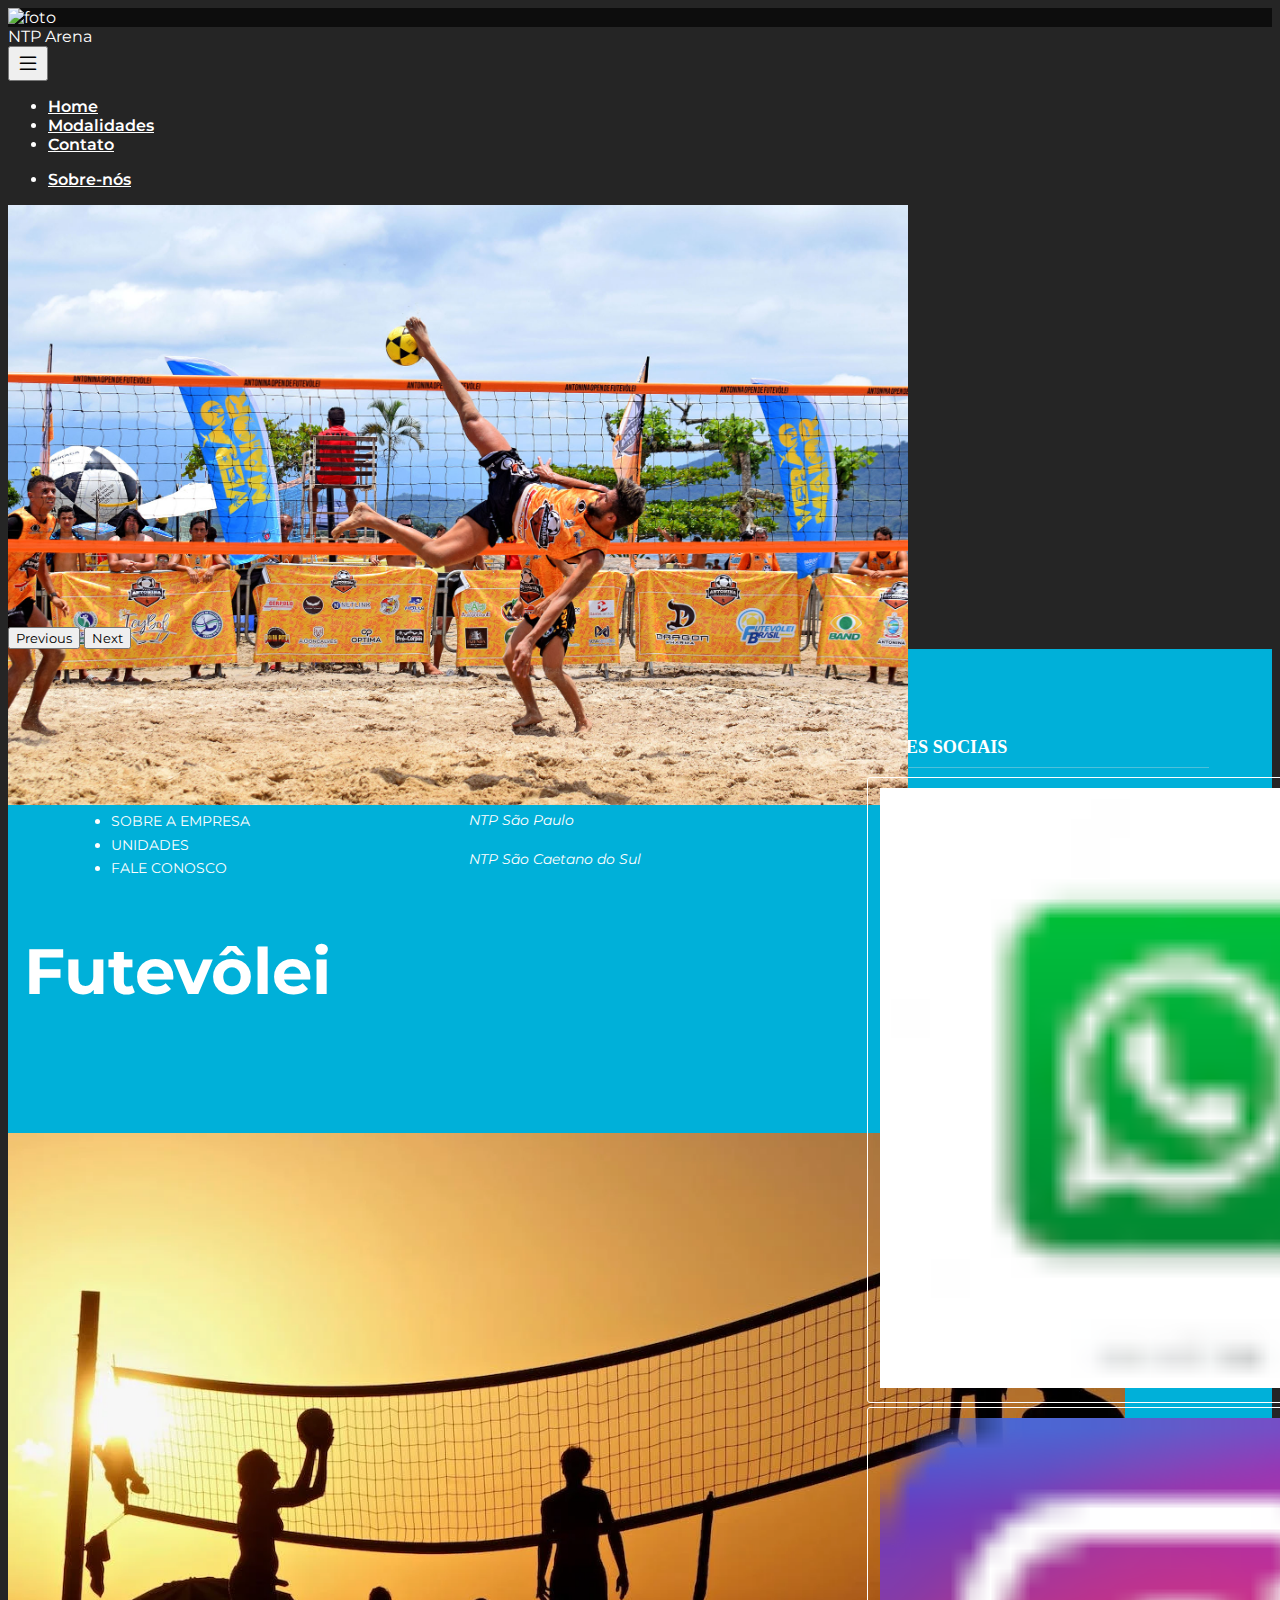
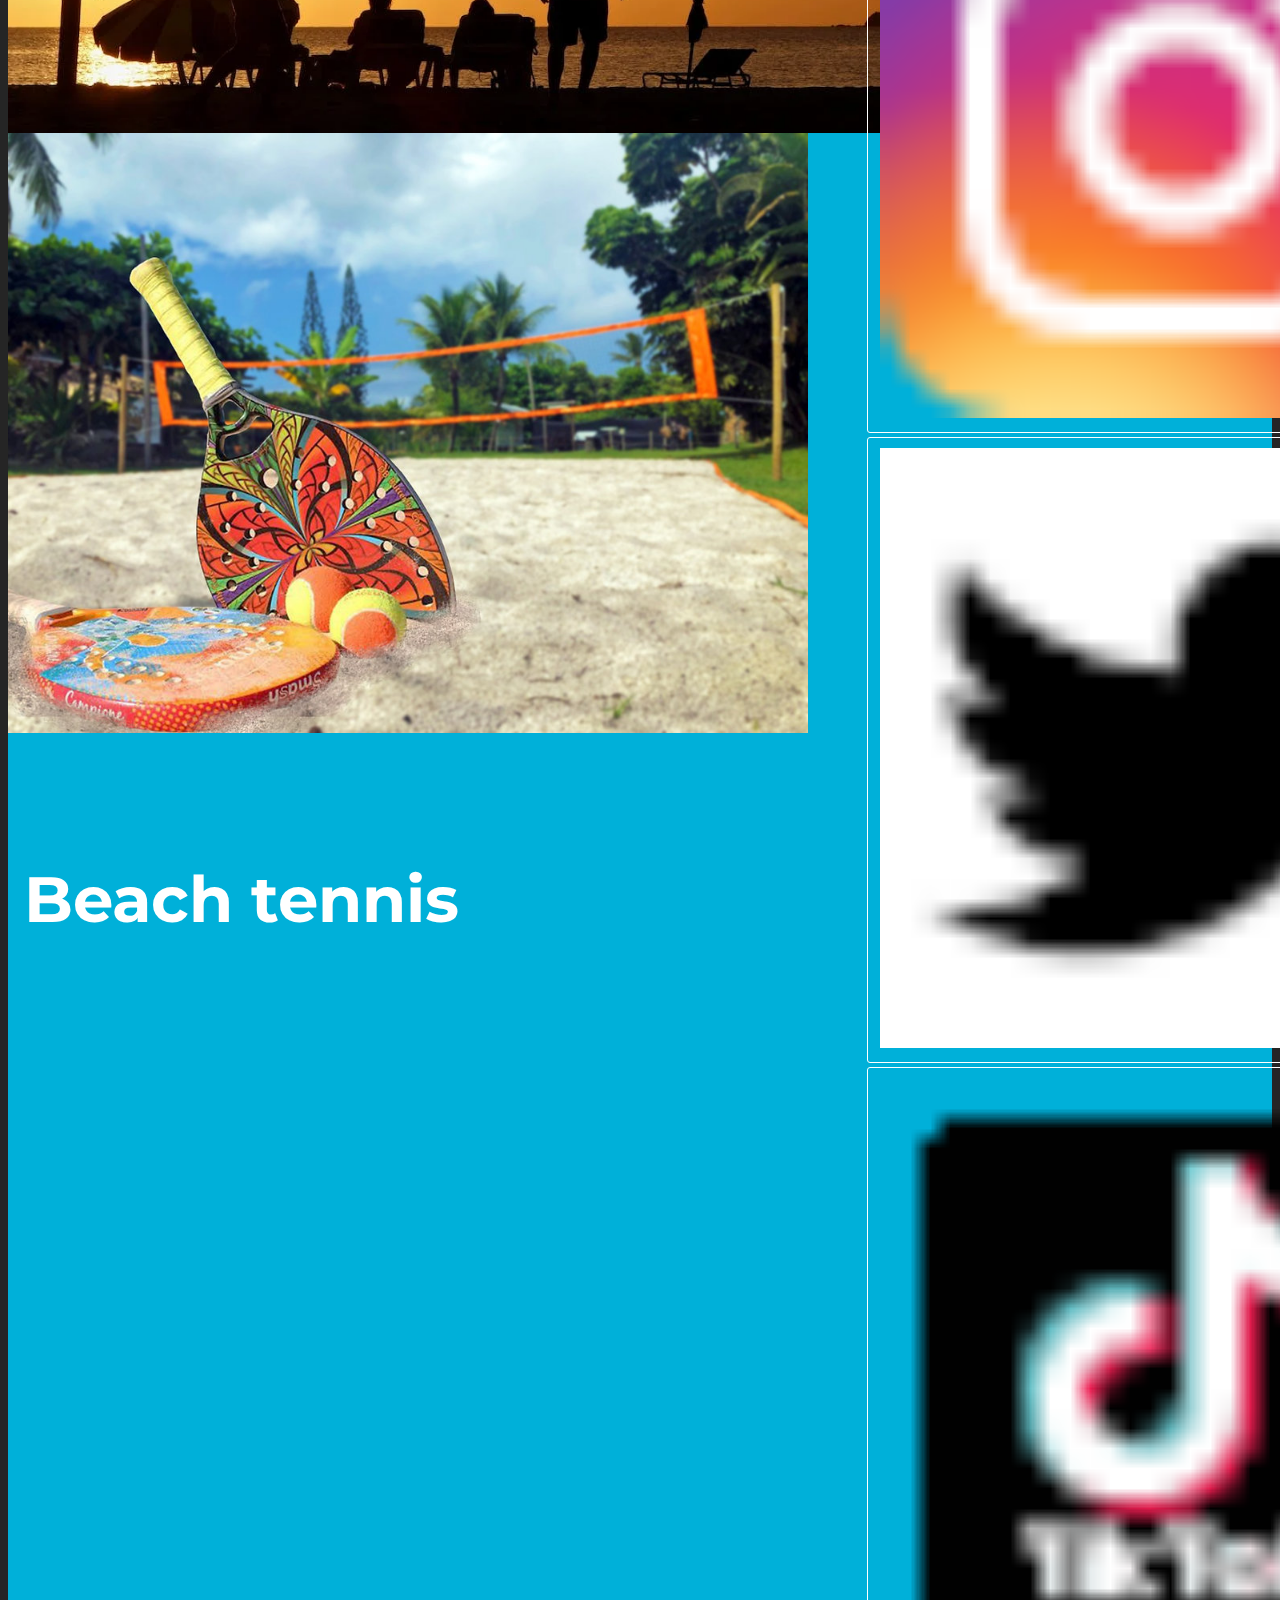
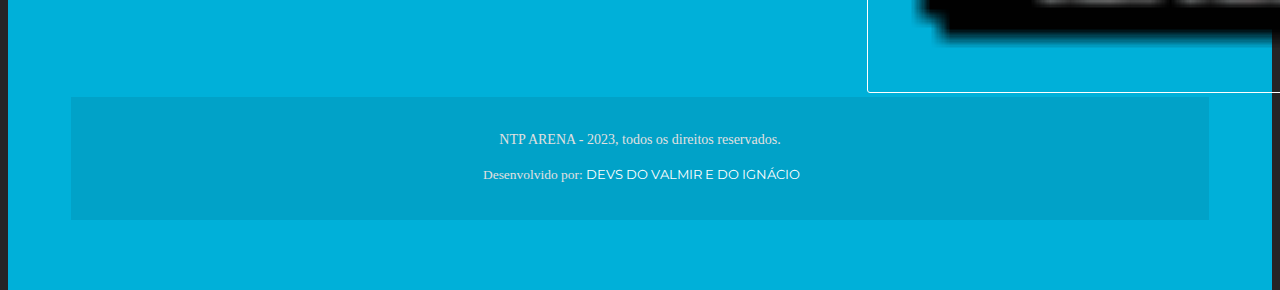
==== index.html @ fd96e5b9 "aaa" ====
<!DOCTYPE html>
<html lang="pt-br">
<head>
  <meta charset="UTF-8">
  <meta http-equiv="X-UA-Compatible" content="IE=edge">
  <meta name="viewport" content="width=device-width, initial-scale=1.0">
  <title>NTP Arena</title>

  <!-- Favicon -->
  <link rel="shortcut icon" href="img/favicon.ico" type="image/x-icon">

  <!-- Google fonts -->
  <link rel="preconnect" href="https://fonts.googleapis.com">
  <link rel="preconnect" href="https://fonts.gstatic.com" crossorigin>
  <link href="https://fonts.googleapis.com/css2?family=Montserrat:ital,wght@0,100;0,200;0,300;0,400;0,500;0,600;0,700;0,800;0,900;1,100;1,200;1,300;1,400;1,500;1,600;1,700;1,800;1,900&display=swap" rel="stylesheet">

  <!-- Link (Bootstrap) -->
  <link href="https://cdn.jsdelivr.net/npm/bootstrap@5.3.1/dist/css/bootstrap.min.css" rel="stylesheet" integrity="sha384-4bw+/aepP/YC94hEpVNVgiZdgIC5+VKNBQNGCHeKRQN+PtmoHDEXuppvnDJzQIu9" crossorigin="anonymous">
  
  <!-- Link para (Bootstrap Icons) -->
  <link rel="stylesheet" href="https://cdn.jsdelivr.net/npm/bootstrap-icons@1.10.5/font/bootstrap-icons.css">

  <!-- Link CSS (Próprio) -->
  <link rel="stylesheet" href="style.css">

  <!-- JavaScript Bundle with Popper -->
  <script src="https://cdn.jsdelivr.net/npm/bootstrap@5.3.1/dist/js/bootstrap.bundle.min.js" integrity="sha384-HwwvtgBNo3bZJJLYd8oVXjrBZt8cqVSpeBNS5n7C8IVInixGAoxmnlMuBnhbgrkm" crossorigin="anonymous" defer></script>
  
</head>
<body>

  <!-- NAVBAR -->
  <!-- Primeira Barra de Navegação -->
  <nav class="navbar navbar-expand-lg destaque py-4 px-2 altura" id="navbar">
    
    <img src="img/logotipo.png" alt="foto" id="cabecalho-img">
   

    <div class="container">
      <!-- Marca ou Logo -->
      <a class="navbar-brand"  >NTP Arena</a>
     
      </div>
    </div>
  </nav>

  <!-- Barra de navegação Inferior -->
  <nav class="navbar navbar-expand-lg secondary-bg-color p-2" id="bottom-navbar-container">
    
    <div class="container">
  
      <!-- Botão para mostrar/esconder o menu -->
      <button class="navbar-toggler" type="button" data-bs-toggle="collapse"
      data-bs-target="#bottom-navbar" aria-controls="bottom-navbar" aria-expanded="false" aria-label="Toggle navigation">
      <i class="bi bi-list"></i>
      <!-- Ícone de lista (para meu mobile) -->
      </button>
      
      <!-- Itens do menu de navegação inferior -->
      <ul class="navbar-nav mb-2 mb-lg-0 collapse navbar-collapse" id="bottom-navbar">
        <li class="nav-item sobre">
          <a class="nav-link" href="#">
            Home
          </a>
        </li>
        <li class="nav-item sobre">
          <a class="nav-link" href="#">
            Modalidades
          </a>
        </li>
        <li class="nav-item sobre">
          <a class="nav-link" href="#">
            Contato
          </a>
        </li>
      </ul>
      
      <ul class="navbar-nav mb-2 mb-lg-0 collapse navbar-collapse justify-content-end" id="bottom-navbar">
        <li class="nav-item sobre">
          <a class="nav-link" href="#">
            Sobre-nós
          </a>
        </li>
      </ul>
    </div>
  </nav>
   
  <div class="container-fluid" id="banners-container">
    <div id="slider" class="carousel slide" data-bs-ride="carousel">
      <div class="carousel-inner">
        <!-- Primeiro slide do carousel -->
        <div class="carousel-item active">
          <img src="img/ftv certo.jpg" class="d-block w-100 img-fluid" alt="...">
          <div class="carousel-caption destaque">
            <h5>Futevôlei</h5>


        </div>
 
        <div class="carousel-item active">
          <img src="img/voleyareiapordosol.webp" class="d-block w-100 img-fluid" alt="...">
          <div class="carousel-caption destaque">
            <h5>Vôlei</h5>
          </div>
        </div>

        <div class="carousel-item active">
          <img src="img/beach tennis.jpeg" class="d-block w-100 img-fluid" alt="...">
          <div class="carousel-caption destaque">
            <h5>Beach tennis</h5>
          </div>
        </div>

      </div>
      <!-- Botões de controle para navegar entre slides -->
      <button class="carousel-control-prev" type="button" data-bs-target="#slider" data-bs-slide="prev">
        <span class="carousel-control-prev-icon" aria-hidden="true"></span>
        <span class="visually-hidden">Previous</span>
      </button>
      <button class="carousel-control-next" type="button" data-bs-target="#slider" data-bs-slide="next">
        <span class="carousel-control-next-icon" aria-hidden="true"></span>
        <span class="visually-hidden">Next</span>
      </button>
    </div>


    
   <!-- FOOTER -->
    <div class="row">
      <footer class="main_footer container">
    
        <div class="content">
            <div class="colfooter">
                
                <h3>MENU</h3>
                
                <ul>
                
              <li><a href="#" title="Página Inícial">AGENDAMENTOS</a></li>
                  <li><a href="#" title="Sobre a Empresa">SOBRE A EMPRESA</a></li>
                  <li><a href="#" title="Galeria de Fotos">UNIDADES</a></li>
                  <li><a href="#" title="Fale Conosco">FALE CONOSCO</a></li>
                
                </ul>
            </div><!--Col Footer 1-->        
            <div class="colfooter">
               
               <h3 class="#">UNIDADES</h3>
               <p><i class="icon icon-mail">NTP Santo André</i> </p>
               <p><i class="icon icon-phone">NTP São Paulo</i></p>
               <p><i class="icon icon-whatsapp">NTP São Caetano do Sul</i> </p>
            </div><!--Col Footer 2-->
            <div class="colfooter">
               
               <h3 class="titleFooter">REDES SOCIAIS</h3>
                
               <a href="#" class="botao"><span> <i class="whats"><img src="img/logowhatsapp2.0.png" alt="logo whatsapp"></i> </span></a>            
               <a href="#" class="botao"><span> <i class="insta"><img src="img/logoinstagram2.0.png" alt="logo instagram"></i> </span></a>            
               <a href="#" class="botao"><span> <i class="twitter"><img src="img/logotwitter2.0.png" alt="logo twitter"></i> </span></a>            
               <a href="#" class="botao"><span> <i class="tiktok"><img src="img/logotiktok1.0.png" alt="logo tiktok"></i> </span></a>             
            </div><!--Col Footer 3-->
            <!-- <div class="clear"></div>
        
        </div><--Contant-->
        <div class="main_footer_copy">
            
            <p class="m-b-footer">NTP ARENA - 2023, todos os direitos reservados. </p> 
            <p class="by"><i class="icon icon-heart-3"></i> Desenvolvido por:  <a href="#" title="Seu nome">DEVS DO VALMIR E DO IGNÁCIO</a></p>
        
        </div>
    </footer>
    </div>
    
  
</body>
</html>
---- style.css ----
* {
    font-family: 'Montserrat',sans-serif;
}

/* Estilos gerais para o corpo da pagina */
body {
    background-color: #252525;
    color: #fff;
}

/* Classes para diferentes cores do fundo */
.primary-bg-color {
    background-color: #252525;
}
.destaque {
    background-color: #0d0d0d;
}
.secondary-bg-color {
    background-color: #976df2;
}
.light-bg-color {
    background-color: #fcf5eb;
}
.dark-bg-color {
    background-color: #0d0d0d;
}

/* Classes para diferentes cores de texto */
.primary-color {
    color: #976df2;
}
.secondary-color {
    color: #f2f2f2;
}
.light-color {
    color: #fcf5eb;
}
/* ___________________________________________ */
/* Estilos para a barra de navegação (navbar)*/

/* Ajusta a direção e alinhamento dos itens da barra de navegação */
#navbar .navbar-nav {
    flex-direction: row;
    justify-content: flex-end;
}

/* Define margem a esquerda para os itens da barra de navegação */
#navbar .navbar-nav {
    margin-left: 1em;
}

/* Define a cor do texto e links na barra de navegação */
#navbar a,
#navbar button {
    color: #fff;
}

/* Ajusta a posição dos itens da barra de navegação */
#navbar li {
    position: relative;
}

/* Define estilo para ícones na barra de navegação */
#navbar i {
    font-size: 20px;
}

/* Define estilos de cor quando mouse passa sobre os icones */
#navbar i:hover {
    color: #976df2;
}

/* Define estilos para caixa com numero (ex: quantidade de itens) */
#navbar span {
    position: absolute;
    top: -8px;
    right: -8px;
    width: 20px;
    height: 20px;
    border-radius: 50%;
    background-color: #ef3636;
    text-align: center;
}

/* Posiciona a caixa xom numero no item de sacola de compras */
#bag-item span {
    left: 20px;
}
/* Estilos para a marca/logo na barra de navegação */
#navbar-brand {
    font-weight: 700;
    width: 100%;
    text-align: center;
}

/* Estilos de hover para links 'sobre' */
.sobre a:hover {
    color: #0d0d0d !important; /* Importante para sobrepor outros estilos*/
}

/* Ajusta estilos quando largura da tela é maior que 768px */
@media (min-width:768px) {
    .navbar-brand {
        text-align: left;
    }
}

/* Ajusta espaçamento entre itens da barra de navegação */
#navbar-items {
    justify-content: space-between;
}

/* Ajusta espaçamento quando a largura é maior que 768px */
@media(min-width: 768px) {
    #navbar-items {
        display: flex;
        min-width: 80%;
    }
}

/* Estilos para formularios de busca e mewletter */
#search-form,
#news-form {
    width: 100%;
    margin: 2em 0;
}

/* Ajusta largura  e margem quando a largura da tela é maior que 768px*/
@media(min-width:768px) {
    #search-form,
    #news-form {
        width: 50%;
        margin: 0;
    }
}

/* Estilos para campos de input em formularios */

#search-form,
#news-form {
    border: 2px solid #f2f2f2;
    border-radius: 3px;
    padding: 5px 15px;
}

#search-form input,
#news-form input {
    background-color: transparent;
    border: none;
    color: #fff;
}

#search-form input:focus,
#news-form  input:focus {
     box-shadow: none;
}

#search-form input::placeholder,
#news-form  input::placeholder {
    color: #fff;
}

/* _________________________________________ */
/* Estilos para barra de navegação inferior (bottom-navbar) */

#bottom-navbar-container .container-fluid{
        border: 5px dotted blue;
    }

#bottom-navbar-container a {
    color: #fff;
    font-weight: 600;
}

/* Define tamanho de icone do botão para mostrar/esconder o menu */
.navbar-toggler {
    font-size: 1.5em;
}

/* ________________________________________________ */
/* Estilos para os banner */

/* Define espaçamento interno para o conteiner de banners */
#banners-container {
    padding: 0;
}

/* Posicionamento eespaçamento para a legenda do carousel */
.carousel-caption {
    bottom: 5em;
    padding: 1em;
    left: 12%;
    right: 12%;
}

/* Estilos para o titulo na legenda do carousel */
.carousel-caption h5 {
    font-size: 1.8em;
}

/* Media query para telas com largura minima de 768px */
@media(min-width: 768px) {
    /* Ajusta altura dos itens do carousel e imagens */
    #slider .carousel-item,
    #slider img {
        height: 600px;

    }

    /* Ajusta posicionamento e espaçamento da legenda do carousel */
    .carousel-caption {
        left: 23%;
        right: 23%;
    }

    /* Ajusta tamanho do titulo na legenda do carousel */
    .carousel-caption h5 {
         font-size: 4em;
    }
}

    /* Estilos para os mini banners */
    /* Ajusta margem superior para sobrepor os banner principais */
    #mini-banners {
        margin-top: -3em;
        z-index: 10;
    }

    /* Estilos para colunas dos mini banners */
    #mini-banners .col-12 {
        z-index: 1;
        height: 300px;
        padding: 1.5em;
        position: relative;
        display: flex;
        flex-direction: column;
        justify-content: space-between;
    }


    /* Media query para telas com larguras minima de 768px */
    @media(min-width: 768px) {
        /* Ajusta largura maxima das colunas dos mini banners */
        #mini-banners .col-12 {
            max-width: 30%;
        }

        /* Ajusta tamanho do titulo nos mini banners */
        #mini-banners .col-12 h2 {
            font-size: 2.2em;
        }
    }

    /* Estilos para as imagens nos mini banners */
    #mini-banners .col-12 h2 {
        text-transform: uppercase;
        max-width: 50px;
        font-size: 1.3em;
        font-weight: 700;
        line-height: 1em;
    }

    /* Estilos para as iamgens nos mini banners */
    #mini-banners .col-12 img {
        height: 220px;
        position: absolute;
        right: 1rem;
        bottom: 1rem;
    }

    /* Estilos para os liks nos mini banners */
    #mini-banners .col-12 a {
        font-weight: bold;
        color: #fff;
        font-size: .8rem;
        transition: .5s
    }

    /* Estilos de hover para links nos mini banners */
    #mini-banners .col-12 a:hover {
        color: #0d0d0d;
    }

    /* Estilos especifico para o primeiro mini banner */
    #mini-banners #mini-banner-1 a:hover {
        color: #976df2;
    }

    /* Estilos especifico para o terceiro mini banner */
       #mini-banners #mini-banner-3 a {
        color: #0d0d0d;
    }

    /* Estilos de hover especifico para o terceiro mini banner */
       #mini-banners #mini-banner-3 a:hover {
        color: #976df2;
    }

    /* __________________________________________________ */
    /* BEST SELLERS */

    /* Define altura e ajusta o redimensionamento das imagens nos cartões */
    .card-img-top {
        height: 200px;
        object-fit: cover;
    }

    /* Define espaçamento interno para aseçõa dde best sellers */
    #best-sellers {
        padding: 4em 0;
    }

    /* Remove margens horizontais para linha de produtos */
    #best-sellers .row {
        margin: 0;
    }

    /* Ajusta o espaçamento interno das colunas dos produtos */
    #best-sellers .col-md-3 {
        padding: 0;
    }

    /* Estilos para titulo da seção */
    .title {
        text-transform: uppercase;
        font-weight: 900;
        font-size: 2.5em;
        margin-bottom: 1em;
        text-align: center;
    }

    @media(min-width:768px) {
        /* Ajusta o alinhamento do titulo para esquerda */
        .title {
            text-align: left;
        }

    }

    /* Estilos para os preços */
    .original-price {
        font-size: 18px;
        color: #f2f2f2;
        text-decoration: line-through;
        margin-left: 10px;
    }

    .discount-price {
        font-size: 24px;
        color: #976df2; /* Cor destacada para o preço mais baixo*/
    }

    /* Estilos para os cartões de produtos */
    .card {
        text-align: center;
        border-radius: 0;
    }

    /* Ajusta o tamanho da imagem nos cartões */
    .card img {
        width: 140px;
        margin: 2em auto;
    }

    /* Estilos para a categoria do produto nos cartões*/
    .card .card-category {
        font-size: .8rem;
    }

   
    /* Estilos para os textos nos cartões*/
    .card .card-text {
        margin: 2em 0;
        font-weight: bold;
    }

    /* Estilos para os botões de compra */
    .btn {
        background-color: transparent;
        border-color: #976df2;
    }

    /* Estilos de hover para os botões de compra */
    .btn:hover {
        background-color: #976df2;
        border-color: #976df2;
    }

    /* ____________________________________________________ */
    /* BOTTOM BANNER */

    /* Define cor de fundo , espaçamento interno e margens para o banner */
    #bottom-banner {
        background-color: #0d0d0d;
        padding: 6em;
        margin-bottom: 4em;
        text-align: center;
    }

    /* Define estilo para subtitulo da oferta e titulo */
    #bottom-banner .offer-subtitle,
    #bottom-banner h2 {
        text-transform: uppercase;
        font-weight: bold;
    }

    /* Define tamanho maximo para imagem */
    #bottom-banner img {
        max-width: 175px;
    }

    @media(min-width:768px) {
        /* Ajusta tamanho do titulo para telas maiores */
        #bottom-banner h2 {
            font-size: 5em;
        }
    }

    /* ____________________________________________________ */
    /* (Novidades)NEW PRODUCTS */

    /* Define margem inferior para a seção de Novidades */
    #new-products {
        margin-bottom: 5rem;
    }

    /* Estilos para o banner de Novidades */
    #new-products-banner {
        display: flex;
        flex-direction: column;
        justify-content: center;
        align-items: center;
        background-color: #0d0d0d;
    }

   
    /* Estilos para o titulo do banner de Novidades */
    #new-products-banner h3 {
        text-transform: uppercase;
        font-weight: bold;
        margin-bottom: 1rem;
        font-size: 2rem
    }

   
    /* Ajusta o espaçamento interno das colunas nos cartões de produtos */
    #new-products .col-md-4 {
        padding: 0;
    }

   
    /* Define tamanho e margem para as imagens nos cartões de produtos */
    #new-products .card img {
        height: 150px;
        width: 90px;
        margin: 2em auto;
    }

    /*Footer*/

    footer{
        width: 300vi;
    }

    .main_footer          { 
	background-color:#00b0d9; 
	color:#fff; 
	font-size:0.875em;

}
.main_footer .content { float:left; width:90%; margin:0 5%; padding: 5em 0; }
.container { float:left; width:100%; }
.colfooter { 
	width:100%; 
	height:auto; 
	float:left; 
	margin-bottom:2em;
}
.colfooter ul        { width:100%; float:left; }
.colfooter ul li     { padding:0.2em 0em; }
.colfooter ul li a   { text-decoration:none; color:#ffffff; font-size:1em; }
.colfooter ul li a i { font-size:0.5em; }
.colfooter ul li a:hover { text-decoration:underline; }
.colfooter .titleFooter   { 
	font-family:'open_sansregular'; 
	font-size:1.3em; 
	color:#ffffff; 
	padding-bottom: 0.5em; 
	margin-bottom:0.5em; 
	border-bottom:1px #4ec0db solid;
}
.colfooter p  { font-family:'open_sanslight'; color:#ffffff; font-size:1em; height:25px; } 
.botao{
  padding: 10px 12px;
  color: #fff;
  font-family: 'open_sansregular';
  letter-spacing:2px;
  text-align: center;
  position: relative;
  text-decoration: none;
  display:inline-block;
  /* margin-right:7px; */
  
}
.botao::before {
  
  content: '';
  position: absolute;
  bottom: 50%;
  left: 0px;
  width: 100%;
  height: 1px;
  background: #6098FF;
  display: block;
  -webkit-transform-origin: left top;
  -ms-transform-origin: left top;
  transform-origin: left top;
  -webkit-transform: scale(0, 1);
  -ms-transform: scale(0, 1);
  transform: scale(0, 1);
  -webkit-transition: transform 0.4s cubic-bezier(1, 0, 0, 1);
  transition: transform 0.4s cubic-bezier(1, 0, 0, 1)
}
.botao:hover::before {
  
  -webkit-transform-origin: right top;
  -ms-transform-origin: right top;
  transform-origin: right top;
  -webkit-transform: scale(1, 1);
  -ms-transform: scale(1, 1);
  transform: scale(1, 1)
}
.botao{
    font-size:1em;
    color:#ffffff;
    text-align:center;
    font-family:'open_sansregular';
    border:1px solid #ffffff;
    border-radius:3px;
    overflow: hidden!important;
    -webkit-transition: all .4s ease-in-out;
    -moz-transition: all .4s ease-in-out;
    -o-transition: all .4s ease-in-out;
    transition: all .4s ease-in-out;
    background: transparent!important;
    z-index:10;
    
}
.botao:hover{
    border: 1px solid #262626;
    color: #2adee3!important;
}
.botao::before {
    content: '';
    width: 0%;
    height: 100%;
    display: block;
    background: #262626;
    position: absolute;
    -ms-transform: skewX(-15deg);
    -webkit-transform: skewX(-15deg); 
    transform: skewX(-15deg);   
    left: -10%;
    opacity: 1;
    top: 0;
    z-index: -12;
    -moz-transition: all .7s cubic-bezier(0.77, 0, 0.175, 1);
    -o-transition: all .7s cubic-bezier(0.77, 0, 0.175, 1);
    -webkit-transition: all .7s cubic-bezier(0.77, 0, 0.175, 1);
    transition: all .7s cubic-bezier(0.77, 0, 0.175, 1);
    box-shadow:2px 0px 14px rgba(0,0,0,.6);
} 
.botao::after {
 
    content: '';
    width: 0%;
    height: 100%;
    display: block;
    background: #2adee3;
    position: absolute;
    -ms-transform: skewX(-15deg);
    -webkit-transform: skewX(-15deg); 
    transform: skewX(-15deg);   
    left: -10%;
    opacity: 0;
    top: 0;
    z-index: -15;
    -webkit-transition: all .94s cubic-bezier(.2,.95,.57,.99);
    -moz-transition: all .4s cubic-bezier(.2,.95,.57,.99);
    -o-transition: all .4s cubic-bezier(.2,.95,.57,.99);
     transition: all .4s cubic-bezier(.2,.95,.57,.99); 
    box-shadow: 2px 0px 14px rgba(6, 132, 222, 0.6); 
}
.botao:hover::before, .botao:hover::before{
   
    opacity:1;
    width: 120%;
}
.botao:hover::after, .botao:hover::after{
    opacity:1;
    width: 150%;
}
.main_footer_copy { background-color:#01a2c8; width:100%; float:left; text-align:center; padding:1.5em 0em; }
.main_footer_copy p { font-family:'open_sanslight'; font-size:1em; color:#e1e0e0; height:20px; }
.main_footer_copy .m-b-footer   { margin-bottom:0.5em; }
.main_footer_copy .by   { font-size:0.96em; }
.main_footer_copy .by a       { color:#fff; text-decoration:none; }
.main_footer_copy .by a:hover { text-decoration:underline; }
.main_footer_copy .by i { font-size:0.96em; margin-right:3px; color:#e82626; }
/*Responsivo*/
/*768PX BREAKPOINT*/
@media (min-width:48em){
.colfooter  { width:30%; margin-right:5%; margin-bottom:0; }
.colfooter:nth-of-type(3n+0){ margin-right:0; border-right:0;}
}

.footer {
    max-width: 100%;
    padding-right: 100%;
}




  /* Estilos de hover para os botões de compra */
  .btn:hover {
      background-color: #976df2;
      border-color: #976df2;
  }

  /* ____________________________________________________ */
  /* BOTTOM BANNER */

  /* Define cor de fundo , espaçamento interno e margens para o banner */
  #bottom-banner {
      background-color: #0d0d0d;
      padding: 6em;
      margin-bottom: 4em;
      text-align: center;
  }

  /* Define estilo para subtitulo da oferta e titulo */
  #bottom-banner .offer-subtitle,
  #bottom-banner h2 {
      text-transform: uppercase;
      font-weight: bold;
  }

  /* Define tamanho maximo para imagem */
  #bottom-banner img {
      max-width: 175px;
  }

  @media(min-width:768px) {
      /* Ajusta tamanho do titulo para telas maiores */
      #bottom-banner h2 {
          font-size: 5em;
      }
  }

  /* ____________________________________________________ */
  /* (Novidades)NEW PRODUCTS */

  /* Define margem inferior para a seção de Novidades */
  #new-products {
      margin-bottom: 5rem;
  }

  /* Estilos para o banner de Novidades */
  #new-products-banner {
      display: flex;
      flex-direction: column;
      justify-content: center;
      align-items: center;
      background-color: #0d0d0d;
  }

 
  /* Estilos para o titulo do banner de Novidades */
  #new-products-banner h3 {
      text-transform: uppercase;
      font-weight: bold;
      margin-bottom: 1rem;
      font-size: 2rem
  }

 
  /* Ajusta o espaçamento interno das colunas nos cartões de produtos */
  #new-products .col-md-4 {
      padding: 0;
  }

 
  /* Define tamanho e margem para as imagens nos cartões de produtos */
  #new-products .card img {
      height: 150px;
      width: 90px;
      margin: 2em auto;
  }

  /*Footer*/

  .main_footer          { 
      background-color:#00b0d9; 
      color:#fff; 
      font-size:0.875em; 
  }
  .main_footer .content { float:left; width:90%; margin:0 5%; padding: 5em 0; }
  .container { float:left; width:100%; }
  .colfooter { 
      width:100%; 
      height:auto; 
      float:left; 
      margin-bottom:2em;
  }
  .colfooter ul        { width:100%; float:left; }
  .colfooter ul li     { padding:0.2em 0em; }
  .colfooter ul li a   { text-decoration:none; color:#ffffff; font-size:1em; }
  .colfooter ul li a i { font-size:0.5em; }
  .colfooter ul li a:hover { text-decoration:underline; }
  .colfooter .titleFooter   { 
      font-family:'open_sansregular'; 
      font-size:1.3em; 
      color:#ffffff; 
      padding-bottom: 0.5em; 
      margin-bottom:0.5em; 
      border-bottom:1px #4ec0db solid;
  }
  .colfooter p  { font-family:'open_sanslight'; color:#ffffff; font-size:1em; height:25px; } 
  .botao{
    padding: 10px 12px;
    color: #fff;
    font-family: 'open_sansregular';
    letter-spacing:2px;
    text-align: center;
    position: relative;
    text-decoration: none;
    display:inline-block;
    margin-right:7px;
    
  }
  .botao::before {
    
    content: '';
    position: absolute;
    bottom: 50%;
    left: 0px;
    width: 100%;
    height: 1px;
    background: #6098FF;
    display: block;
    -webkit-transform-origin: left top;
    -ms-transform-origin: left top;
    transform-origin: left top;
    -webkit-transform: scale(0, 1);
    -ms-transform: scale(0, 1);
    transform: scale(0, 1);
    -webkit-transition: transform 0.4s cubic-bezier(1, 0, 0, 1);
    transition: transform 0.4s cubic-bezier(1, 0, 0, 1)
  }
  .botao:hover::before {
    
    -webkit-transform-origin: right top;
    -ms-transform-origin: right top;
    transform-origin: right top;
    -webkit-transform: scale(1, 1);
    -ms-transform: scale(1, 1);
    transform: scale(1, 1)
  }
  .botao{
      font-size:1em;
      color:#ffffff;
      text-align:center;
      font-family:'open_sansregular';
      border:1px solid #ffffff;
      border-radius:3px;
      overflow: hidden!important;
      -webkit-transition: all .4s ease-in-out;
      -moz-transition: all .4s ease-in-out;
      -o-transition: all .4s ease-in-out;
      transition: all .4s ease-in-out;
      background: transparent!important;
      z-index:10;
      
  }
  .botao:hover{
      border: 1px solid #262626;
      color: #2adee3!important;
  }
  .botao::before {
      content: '';
      width: 0%;
      height: 100%;
      display: block;
      background: #262626;
      position: absolute;
      -ms-transform: skewX(-15deg);
      -webkit-transform: skewX(-15deg); 
      transform: skewX(-15deg);   
      left: -10%;
      opacity: 1;
      top: 0;
      z-index: -12;
      -moz-transition: all .7s cubic-bezier(0.77, 0, 0.175, 1);
      -o-transition: all .7s cubic-bezier(0.77, 0, 0.175, 1);
      -webkit-transition: all .7s cubic-bezier(0.77, 0, 0.175, 1);
      transition: all .7s cubic-bezier(0.77, 0, 0.175, 1);
      box-shadow:2px 0px 14px rgba(0,0,0,.6);
  } 
  .botao::after {
   
      content: '';
      width: 0%;
      height: 100%;
      display: block;
      background: #2adee3;
      position: absolute;
      -ms-transform: skewX(-15deg);
      -webkit-transform: skewX(-15deg); 
      transform: skewX(-15deg);   
      left: -10%;
      opacity: 0;
      top: 0;
      z-index: -15;
      -webkit-transition: all .94s cubic-bezier(.2,.95,.57,.99);
      -moz-transition: all .4s cubic-bezier(.2,.95,.57,.99);
      -o-transition: all .4s cubic-bezier(.2,.95,.57,.99);
      transition: all .4s cubic-bezier(.2,.95,.57,.99);
      box-shadow: 2px 0px 14px rgba(0,0,0,.6);
  }
  .botao:hover::before, .botao:hover::before{
     
      opacity:1;
      width: 120%;
  }
  .botao:hover::after, .botao:hover::after{
      opacity:1;
      width: 150%;
  }
  .main_footer_copy { background-color:#01a2c8; width:100%; float:left; text-align:center; padding:1.5em 0em; }
  .main_footer_copy p { font-family:'open_sanslight'; font-size:1em; color:#e1e0e0; height:20px; }
  .main_footer_copy .m-b-footer   { margin-bottom:0.5em; }
  .main_footer_copy .by   { font-size:0.96em; }
  .main_footer_copy .by a       { color:#fff; text-decoration:none; }
  .main_footer_copy .by a:hover { text-decoration:underline; }
  .main_footer_copy .by i { font-size:0.96em; margin-right:3px; color:#e82626; }
  /*Responsivo*/
  /*768PX BREAKPOINT*/
  @media (min-width:48em){
  .colfooter  { width:30%; margin-right:5%; margin-bottom:0; }
  .colfooter:nth-of-type(3n+0){ margin-right:0; border-right:0;}
  }
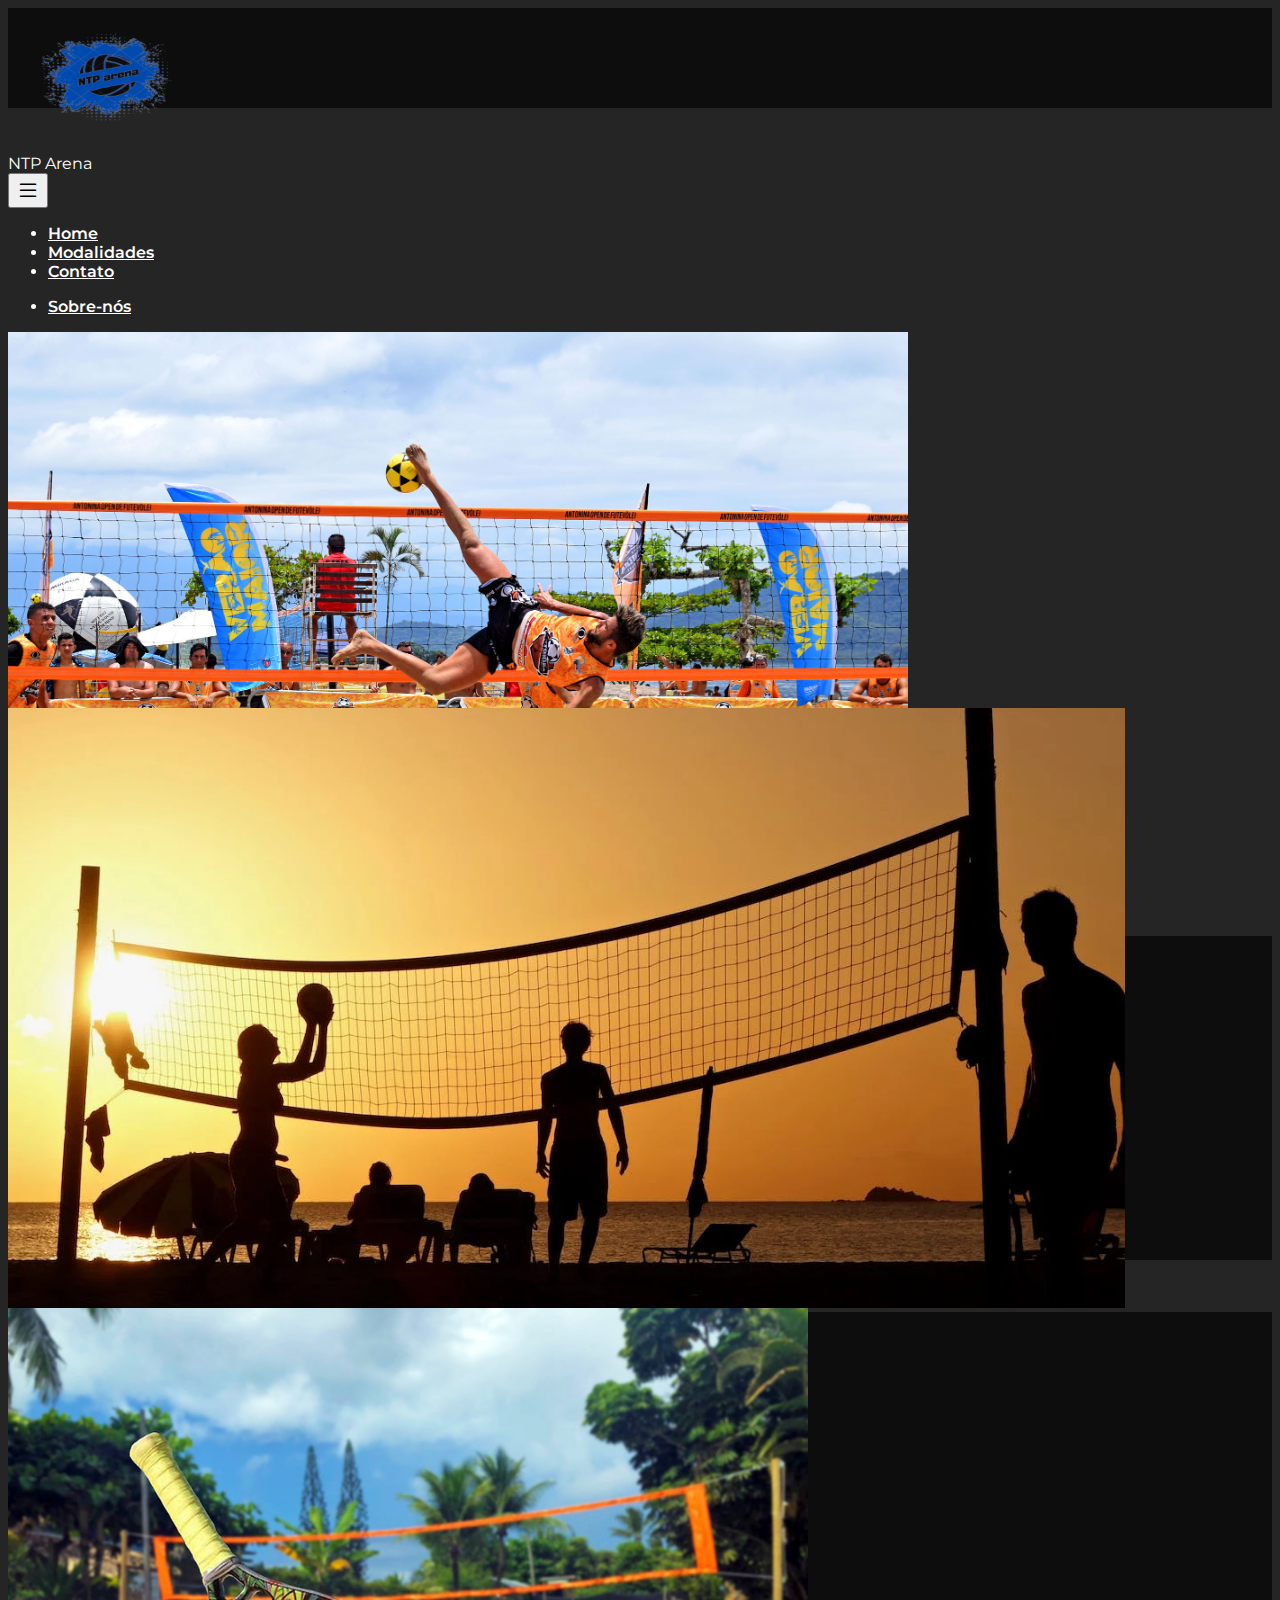
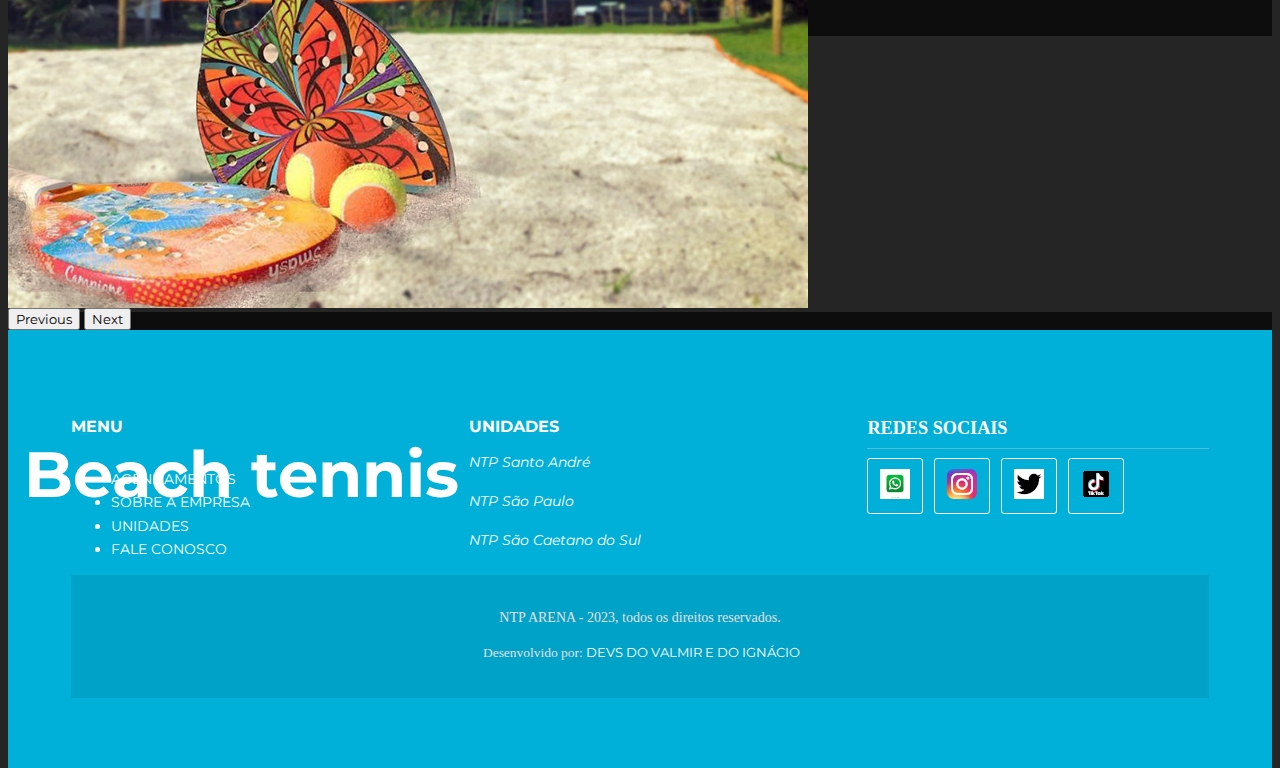
==== commit 84e0a3ec: "." ====
--- a/index.html
+++ b/index.html
@@ -45,7 +45,7 @@
   </nav>
 
   <!-- Barra de navegação Inferior -->
-  <nav class="navbar navbar-expand-lg secondary-bg-color p-2" id="bottom-navbar-container">
+  <section class="navbar navbar-expand-lg secondary-bg-color p-2" id="bottom-navbar-container">
     
     <div class="container">
   
@@ -83,7 +83,7 @@
         </li>
       </ul>
     </div>
-  </nav>
+  </section>
    
   <div class="container-fluid" id="banners-container">
     <div id="slider" class="carousel slide" data-bs-ride="carousel">
@@ -94,7 +94,7 @@
           <div class="carousel-caption destaque">
             <h5>Futevôlei</h5>
 
-
+          </div>
         </div>
  
         <div class="carousel-item active">
@@ -122,55 +122,60 @@
         <span class="visually-hidden">Next</span>
       </button>
     </div>
+  </div>
+
+    
+  <!-- FOOTER -->
+  <div class="row">
+    <footer class="main_footer container">
+  
+      <div class="content">
+          <div class="colfooter">
+              
+              <h3>MENU</h3>
+              
+              <ul>
+              
+            <li><a href="#" title="Página Inícial">AGENDAMENTOS</a></li>
+                <li><a href="#" title="Sobre a Empresa">SOBRE A EMPRESA</a></li>
+                <li><a href="#" title="Galeria de Fotos">UNIDADES</a></li>
+                <li><a href="#" title="Fale Conosco">FALE CONOSCO</a></li>
+              
+              </ul>
+          </div><!--Col Footer 1-->        
+          <div class="colfooter">
+              
+              <h3 class="#">UNIDADES</h3>
+              <p><i class="icon icon-mail">NTP Santo André</i> </p>
+              <p><i class="icon icon-phone">NTP São Paulo</i></p>
+              <p><i class="icon icon-whatsapp">NTP São Caetano do Sul</i> </p>
+          </div><!--Col Footer 2-->
+          <div class="colfooter">
+              
+              <h3 class="titleFooter">REDES SOCIAIS</h3>
+              
+              <a href="#" class="botao"><span> <i class="whats"><img src="img/logowhatsapp2.0.png" alt="logo whatsapp"></i> </span></a>            
+              <a href="#" class="botao"><span> <i class="insta"><img src="img/logoinstagram2.0.png" alt="logo instagram"></i> </span></a>            
+              <a href="#" class="botao"><span> <i class="twitter"><img src="img/logotwitter2.0.png" alt="logo twitter"></i> </span></a>            
+              <a href="#" class="botao"><span> <i class="tiktok"><img src="img/logotiktok1.0.png" alt="logo tiktok"></i> </span></a>             
+          </div><!--Col Footer 3-->
+          <!-- <div class="clear"></div>
+      
+      </div><--Contant-->
+      <div class="main_footer_copy">
+          
+          <p class="m-b-footer">NTP ARENA - 2023, todos os direitos reservados. </p> 
+          <p class="by"><i class="icon icon-heart-3"></i> Desenvolvido por:  <a href="#" title="Seu nome">DEVS DO VALMIR E DO IGNÁCIO</a></p>
+      
+      </div>
+  </footer>
+  </div>
+    
+    
+  
 
 
     
-   <!-- FOOTER -->
-    <div class="row">
-      <footer class="main_footer container">
-    
-        <div class="content">
-            <div class="colfooter">
-                
-                <h3>MENU</h3>
-                
-                <ul>
-                
-              <li><a href="#" title="Página Inícial">AGENDAMENTOS</a></li>
-                  <li><a href="#" title="Sobre a Empresa">SOBRE A EMPRESA</a></li>
-                  <li><a href="#" title="Galeria de Fotos">UNIDADES</a></li>
-                  <li><a href="#" title="Fale Conosco">FALE CONOSCO</a></li>
-                
-                </ul>
-            </div><!--Col Footer 1-->        
-            <div class="colfooter">
-               
-               <h3 class="#">UNIDADES</h3>
-               <p><i class="icon icon-mail">NTP Santo André</i> </p>
-               <p><i class="icon icon-phone">NTP São Paulo</i></p>
-               <p><i class="icon icon-whatsapp">NTP São Caetano do Sul</i> </p>
-            </div><!--Col Footer 2-->
-            <div class="colfooter">
-               
-               <h3 class="titleFooter">REDES SOCIAIS</h3>
-                
-               <a href="#" class="botao"><span> <i class="whats"><img src="img/logowhatsapp2.0.png" alt="logo whatsapp"></i> </span></a>            
-               <a href="#" class="botao"><span> <i class="insta"><img src="img/logoinstagram2.0.png" alt="logo instagram"></i> </span></a>            
-               <a href="#" class="botao"><span> <i class="twitter"><img src="img/logotwitter2.0.png" alt="logo twitter"></i> </span></a>            
-               <a href="#" class="botao"><span> <i class="tiktok"><img src="img/logotiktok1.0.png" alt="logo tiktok"></i> </span></a>             
-            </div><!--Col Footer 3-->
-            <!-- <div class="clear"></div>
-        
-        </div><--Contant-->
-        <div class="main_footer_copy">
-            
-            <p class="m-b-footer">NTP ARENA - 2023, todos os direitos reservados. </p> 
-            <p class="by"><i class="icon icon-heart-3"></i> Desenvolvido por:  <a href="#" title="Seu nome">DEVS DO VALMIR E DO IGNÁCIO</a></p>
-        
-        </div>
-    </footer>
-    </div>
-    
   
 </body>
-</html>+</html>
--- a/style.css
+++ b/style.css
@@ -17,7 +17,7 @@
     background-color: #0d0d0d;
 }
 .secondary-bg-color {
-    background-color: #976df2;
+    background-color: #00b0d9;
 }
 .light-bg-color {
     background-color: #fcf5eb;
@@ -43,6 +43,10 @@
 #navbar .navbar-nav {
     flex-direction: row;
     justify-content: flex-end;
+
+}
+nav {
+    height: 100px;
 }
 
 /* Define margem a esquerda para os itens da barra de navegação */
@@ -166,6 +170,7 @@
 
 #bottom-navbar-container .container-fluid{
         border: 5px dotted blue;
+
     }
 
 #bottom-navbar-container a {
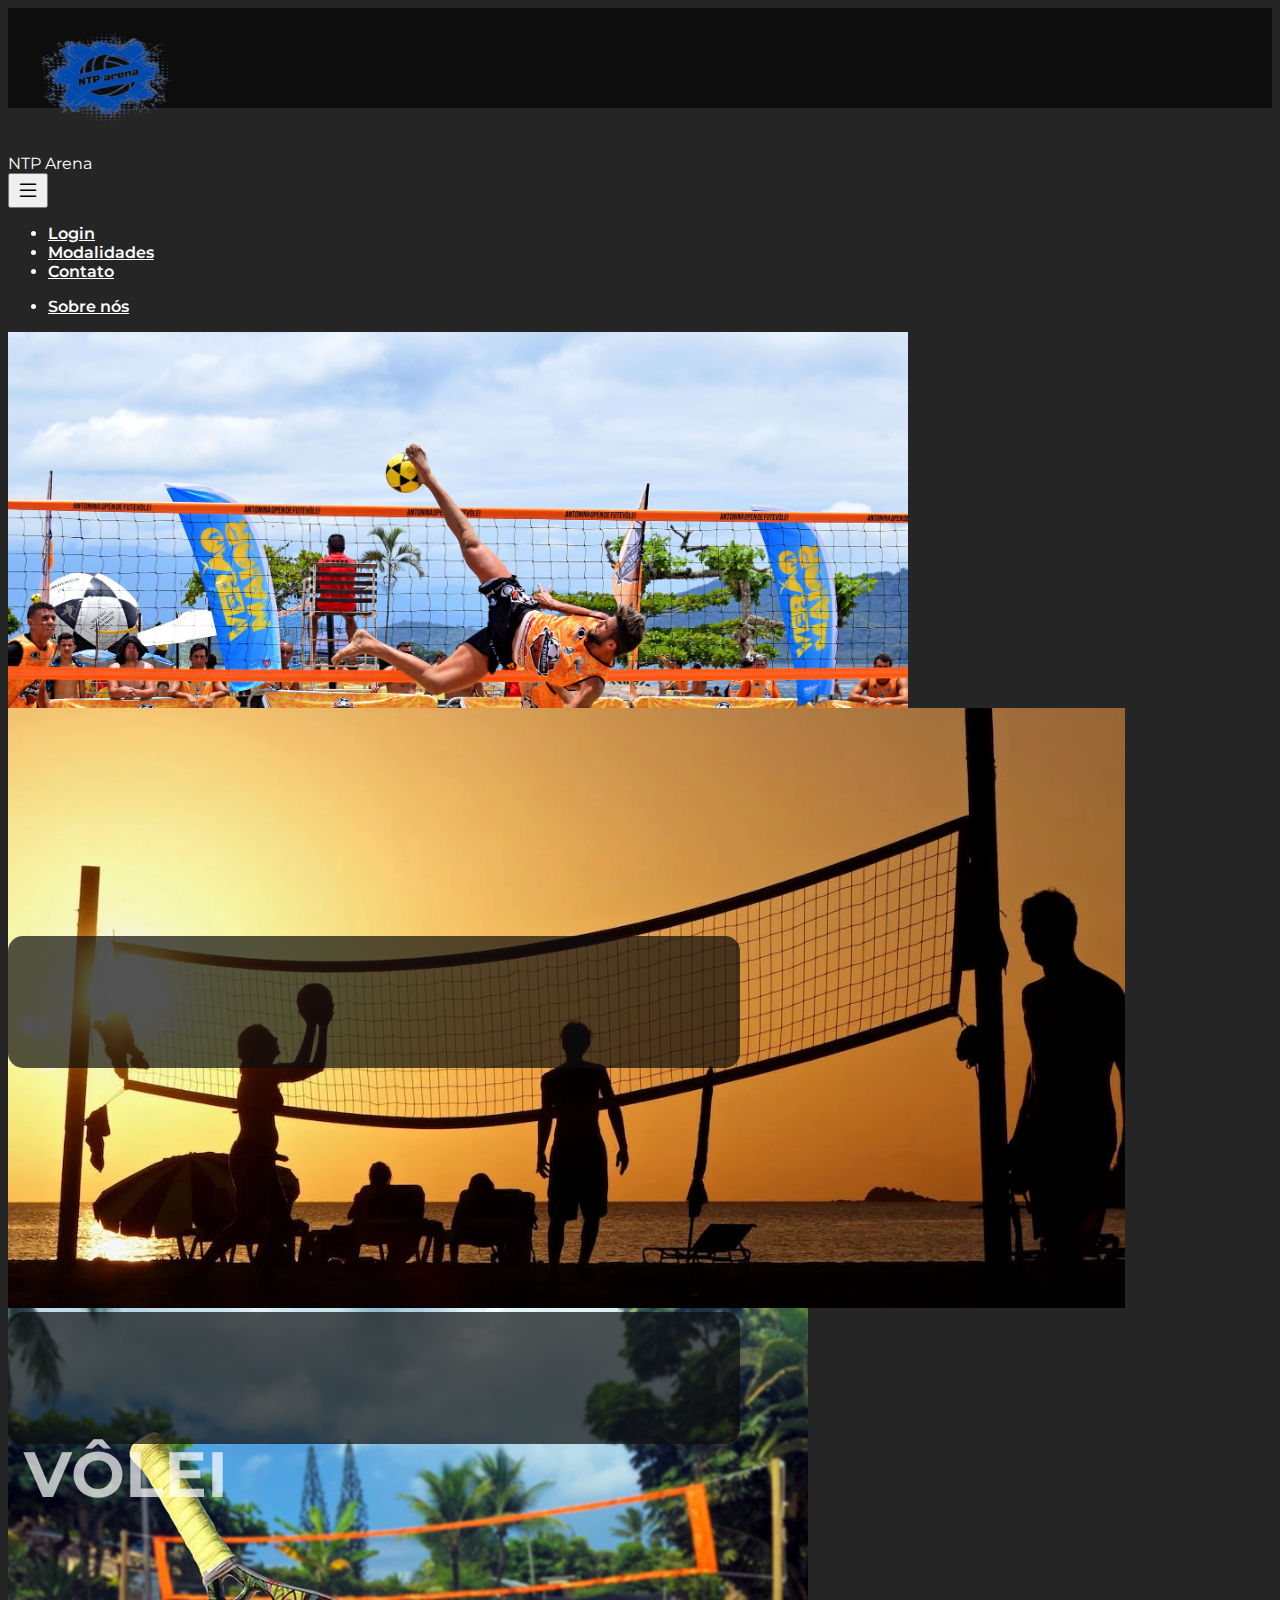
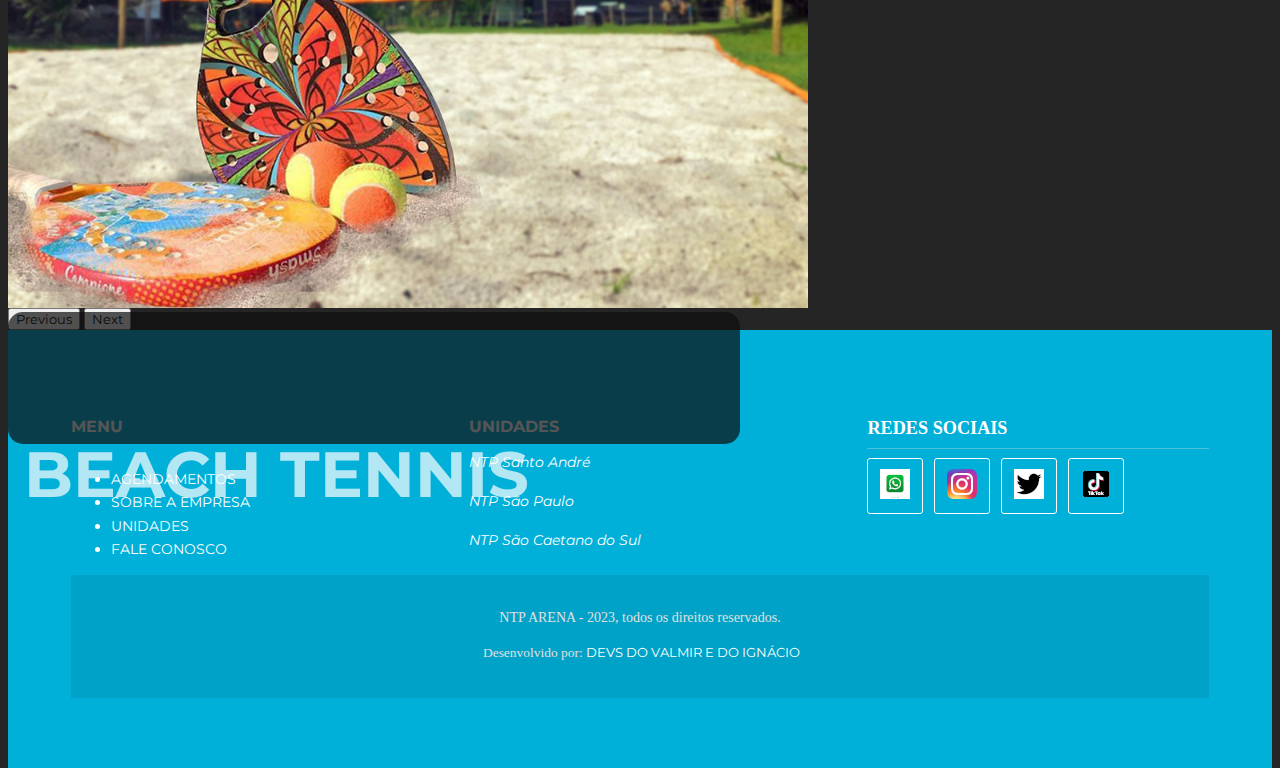
==== commit 7b372b17: "." ====
--- a/index.html
+++ b/index.html
@@ -28,6 +28,7 @@
   
 </head>
 <body>
+
 
   <!-- NAVBAR -->
   <!-- Primeira Barra de Navegação -->
@@ -60,7 +61,7 @@
       <ul class="navbar-nav mb-2 mb-lg-0 collapse navbar-collapse" id="bottom-navbar">
         <li class="nav-item sobre">
           <a class="nav-link" href="#">
-            Home
+            Login
           </a>
         </li>
         <li class="nav-item sobre">
@@ -78,7 +79,7 @@
       <ul class="navbar-nav mb-2 mb-lg-0 collapse navbar-collapse justify-content-end" id="bottom-navbar">
         <li class="nav-item sobre">
           <a class="nav-link" href="#">
-            Sobre-nós
+            Sobre nós
           </a>
         </li>
       </ul>
@@ -92,7 +93,6 @@
         <div class="carousel-item active">
           <img src="img/ftv certo.jpg" class="d-block w-100 img-fluid" alt="...">
           <div class="carousel-caption destaque">
-            <h5>Futevôlei</h5>
 
           </div>
         </div>
@@ -100,14 +100,14 @@
         <div class="carousel-item active">
           <img src="img/voleyareiapordosol.webp" class="d-block w-100 img-fluid" alt="...">
           <div class="carousel-caption destaque">
-            <h5>Vôlei</h5>
+            <h5>VÔLEI</h5>
           </div>
         </div>
 
         <div class="carousel-item active">
           <img src="img/beach tennis.jpeg" class="d-block w-100 img-fluid" alt="...">
           <div class="carousel-caption destaque">
-            <h5>Beach tennis</h5>
+            <h5>BEACH TENNIS</h5>
           </div>
         </div>
 
--- a/style.css
+++ b/style.css
@@ -197,11 +197,15 @@
     padding: 1em;
     left: 12%;
     right: 12%;
+    opacity: 70%;
+    border-radius:15px;
+    height: 100px;
+    width: 700px;
 }
 
 /* Estilos para o titulo na legenda do carousel */
 .carousel-caption h5 {
-    font-size: 1.8em;
+    font-size: 0.5em;
 }
 
 /* Media query para telas com largura minima de 768px */
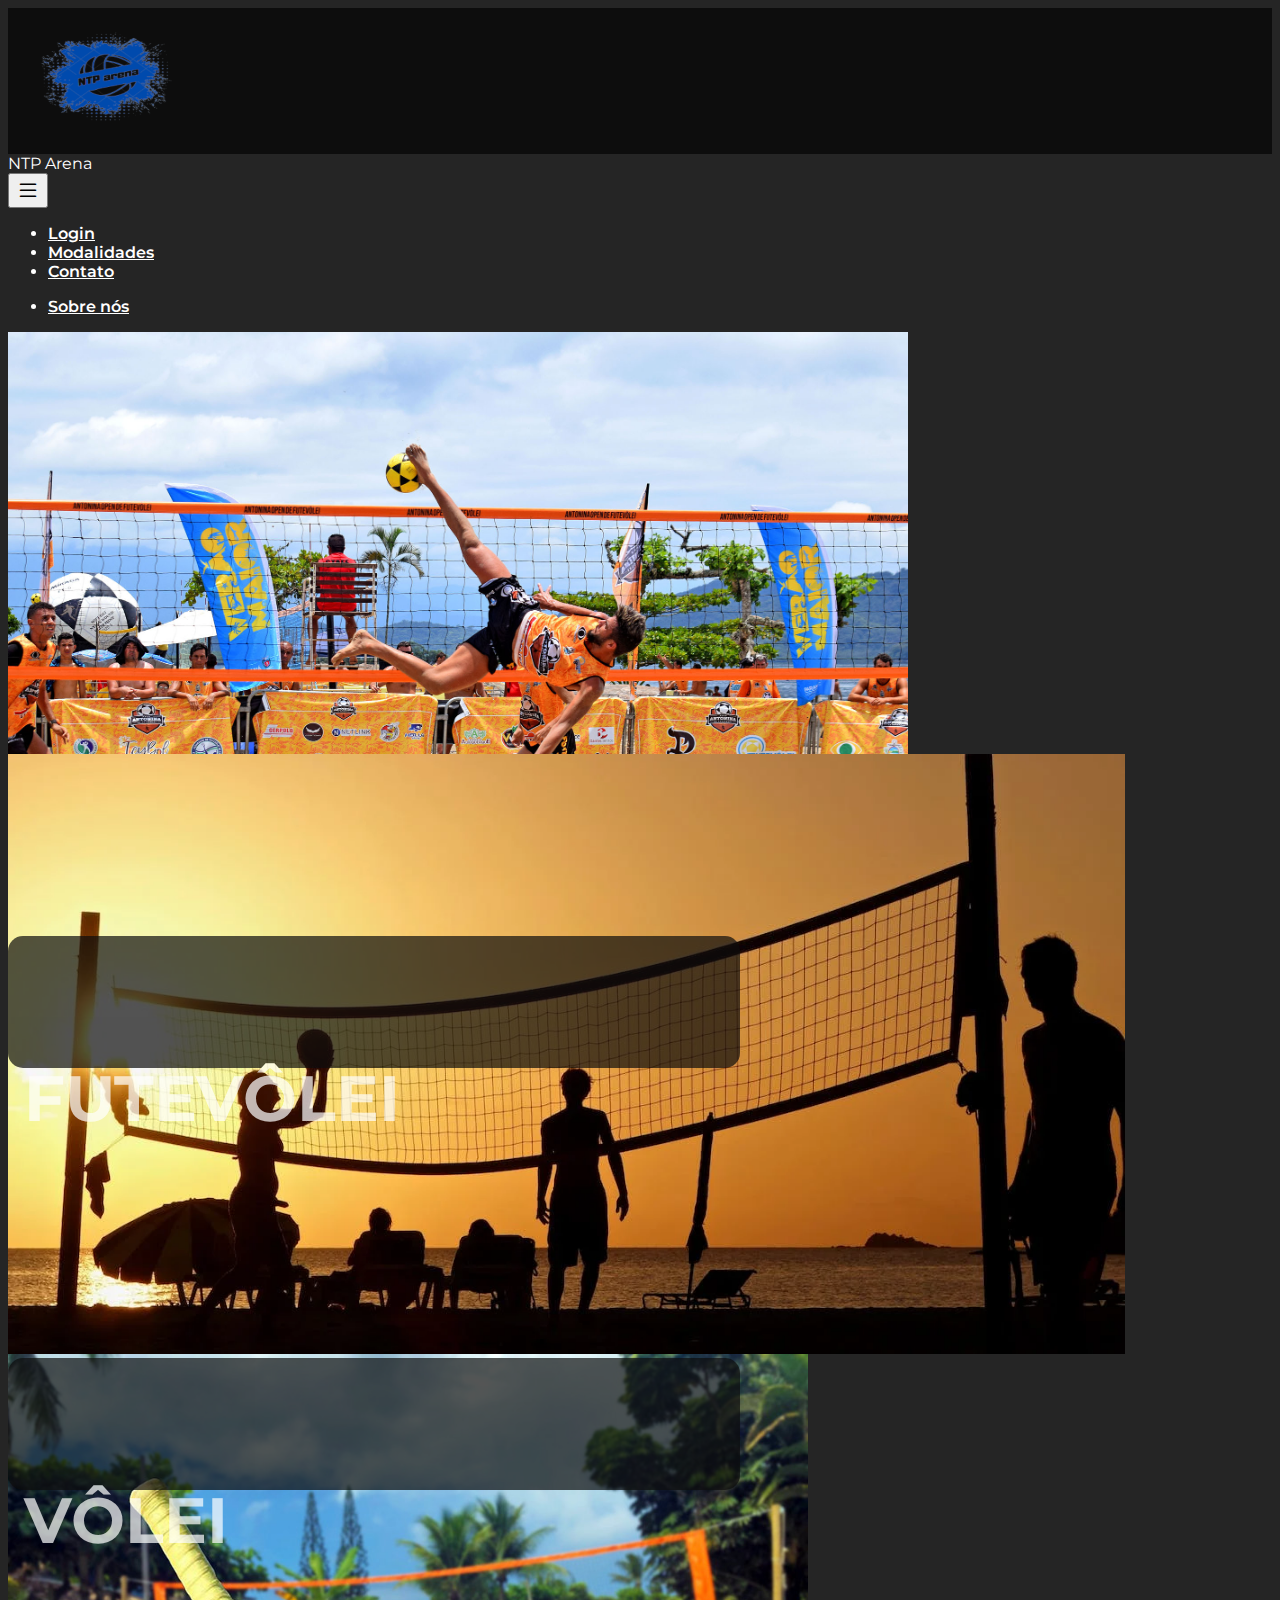
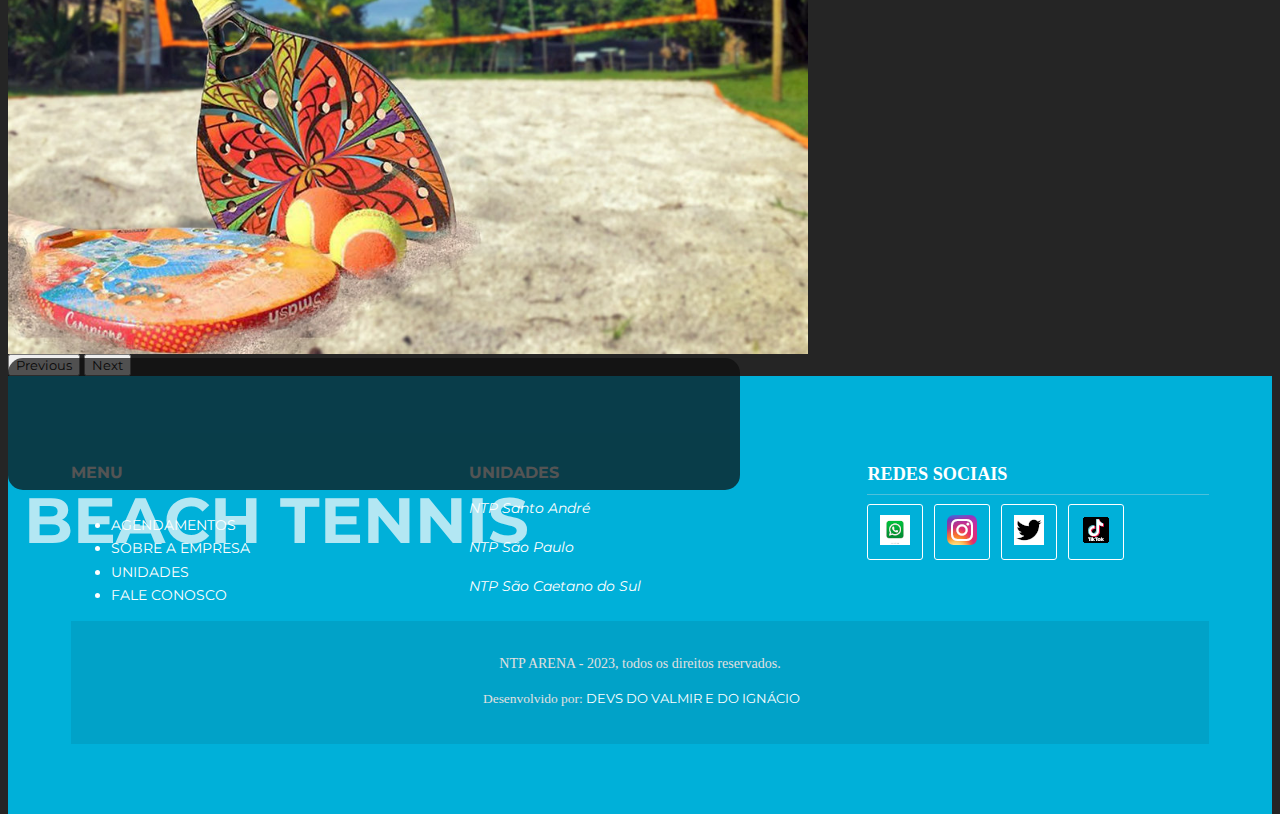
==== commit 0fb44f16: "aaaa" ====
--- a/index.html
+++ b/index.html
@@ -46,7 +46,7 @@
   </nav>
 
   <!-- Barra de navegação Inferior -->
-  <section class="navbar navbar-expand-lg secondary-bg-color p-2" id="bottom-navbar-container">
+  <nav class="navbar navbar-expand-lg secondary-bg-color p-2" id="bottom-navbar-container">
     
     <div class="container">
   
@@ -84,8 +84,9 @@
         </li>
       </ul>
     </div>
-  </section>
-   
+  </nav>
+  
+
   <div class="container-fluid" id="banners-container">
     <div id="slider" class="carousel slide" data-bs-ride="carousel">
       <div class="carousel-inner">
@@ -94,7 +95,10 @@
           <img src="img/ftv certo.jpg" class="d-block w-100 img-fluid" alt="...">
           <div class="carousel-caption destaque">
 
+
+           <h5>FUTEVÔLEI</h5>
           </div>
+
         </div>
  
         <div class="carousel-item active">
@@ -122,60 +126,55 @@
         <span class="visually-hidden">Next</span>
       </button>
     </div>
-  </div>
-
-    
-  <!-- FOOTER -->
-  <div class="row">
-    <footer class="main_footer container">
-  
-      <div class="content">
-          <div class="colfooter">
-              
-              <h3>MENU</h3>
-              
-              <ul>
-              
-            <li><a href="#" title="Página Inícial">AGENDAMENTOS</a></li>
-                <li><a href="#" title="Sobre a Empresa">SOBRE A EMPRESA</a></li>
-                <li><a href="#" title="Galeria de Fotos">UNIDADES</a></li>
-                <li><a href="#" title="Fale Conosco">FALE CONOSCO</a></li>
-              
-              </ul>
-          </div><!--Col Footer 1-->        
-          <div class="colfooter">
-              
-              <h3 class="#">UNIDADES</h3>
-              <p><i class="icon icon-mail">NTP Santo André</i> </p>
-              <p><i class="icon icon-phone">NTP São Paulo</i></p>
-              <p><i class="icon icon-whatsapp">NTP São Caetano do Sul</i> </p>
-          </div><!--Col Footer 2-->
-          <div class="colfooter">
-              
-              <h3 class="titleFooter">REDES SOCIAIS</h3>
-              
-              <a href="#" class="botao"><span> <i class="whats"><img src="img/logowhatsapp2.0.png" alt="logo whatsapp"></i> </span></a>            
-              <a href="#" class="botao"><span> <i class="insta"><img src="img/logoinstagram2.0.png" alt="logo instagram"></i> </span></a>            
-              <a href="#" class="botao"><span> <i class="twitter"><img src="img/logotwitter2.0.png" alt="logo twitter"></i> </span></a>            
-              <a href="#" class="botao"><span> <i class="tiktok"><img src="img/logotiktok1.0.png" alt="logo tiktok"></i> </span></a>             
-          </div><!--Col Footer 3-->
-          <!-- <div class="clear"></div>
-      
-      </div><--Contant-->
-      <div class="main_footer_copy">
-          
-          <p class="m-b-footer">NTP ARENA - 2023, todos os direitos reservados. </p> 
-          <p class="by"><i class="icon icon-heart-3"></i> Desenvolvido por:  <a href="#" title="Seu nome">DEVS DO VALMIR E DO IGNÁCIO</a></p>
-      
-      </div>
-  </footer>
-  </div>
-    
-    
-  
 
 
     
+   <!-- FOOTER -->
+    <div class="row">
+      <footer class="main_footer container">
+    
+        <div class="content">
+            <div class="colfooter">
+                
+                <h3>MENU</h3>
+                
+                <ul>
+                
+              <li><a href="#" title="Página Inícial">AGENDAMENTOS</a></li>
+                  <li><a href="#" title="Sobre a Empresa">SOBRE A EMPRESA</a></li>
+                  <li><a href="#" title="Galeria de Fotos">UNIDADES</a></li>
+                  <li><a href="#" title="Fale Conosco">FALE CONOSCO</a></li>
+                
+                </ul>
+            </div><!--Col Footer 1-->        
+            <div class="colfooter">
+               
+               <h3 class="#">UNIDADES</h3>
+               <p><i class="icon icon-mail">NTP Santo André</i> </p>
+               <p><i class="icon icon-phone">NTP São Paulo</i></p>
+               <p><i class="icon icon-whatsapp">NTP São Caetano do Sul</i> </p>
+            </div><!--Col Footer 2-->
+            <div class="colfooter">
+               
+               <h3 class="titleFooter">REDES SOCIAIS</h3>
+                
+               <a href="#" class="botao"><span> <i class="whats"><img src="img/logowhatsapp2.0.png" alt="logo whatsapp"></i> </span></a>            
+               <a href="#" class="botao"><span> <i class="insta"><img src="img/logoinstagram2.0.png" alt="logo instagram"></i> </span></a>            
+               <a href="#" class="botao"><span> <i class="twitter"><img src="img/logotwitter2.0.png" alt="logo twitter"></i> </span></a>            
+               <a href="#" class="botao"><span> <i class="tiktok"><img src="img/logotiktok1.0.png" alt="logo tiktok"></i> </span></a>             
+            </div><!--Col Footer 3-->
+            <!-- <div class="clear"></div>
+        
+        </div><--Contant-->
+        <div class="main_footer_copy">
+            
+            <p class="m-b-footer">NTP ARENA - 2023, todos os direitos reservados. </p> 
+            <p class="by"><i class="icon icon-heart-3"></i> Desenvolvido por:  <a href="#" title="Seu nome">DEVS DO VALMIR E DO IGNÁCIO</a></p>
+        
+        </div>
+    </footer>
+    </div>
+    
   
 </body>
-</html>
+</html>--- a/style.css
+++ b/style.css
@@ -17,7 +17,7 @@
     background-color: #0d0d0d;
 }
 .secondary-bg-color {
-    background-color: #00b0d9;
+    background-color: #976df2;
 }
 .light-bg-color {
     background-color: #fcf5eb;
@@ -43,10 +43,6 @@
 #navbar .navbar-nav {
     flex-direction: row;
     justify-content: flex-end;
-
-}
-nav {
-    height: 100px;
 }
 
 /* Define margem a esquerda para os itens da barra de navegação */
@@ -170,7 +166,6 @@
 
 #bottom-navbar-container .container-fluid{
         border: 5px dotted blue;
-
     }
 
 #bottom-navbar-container a {
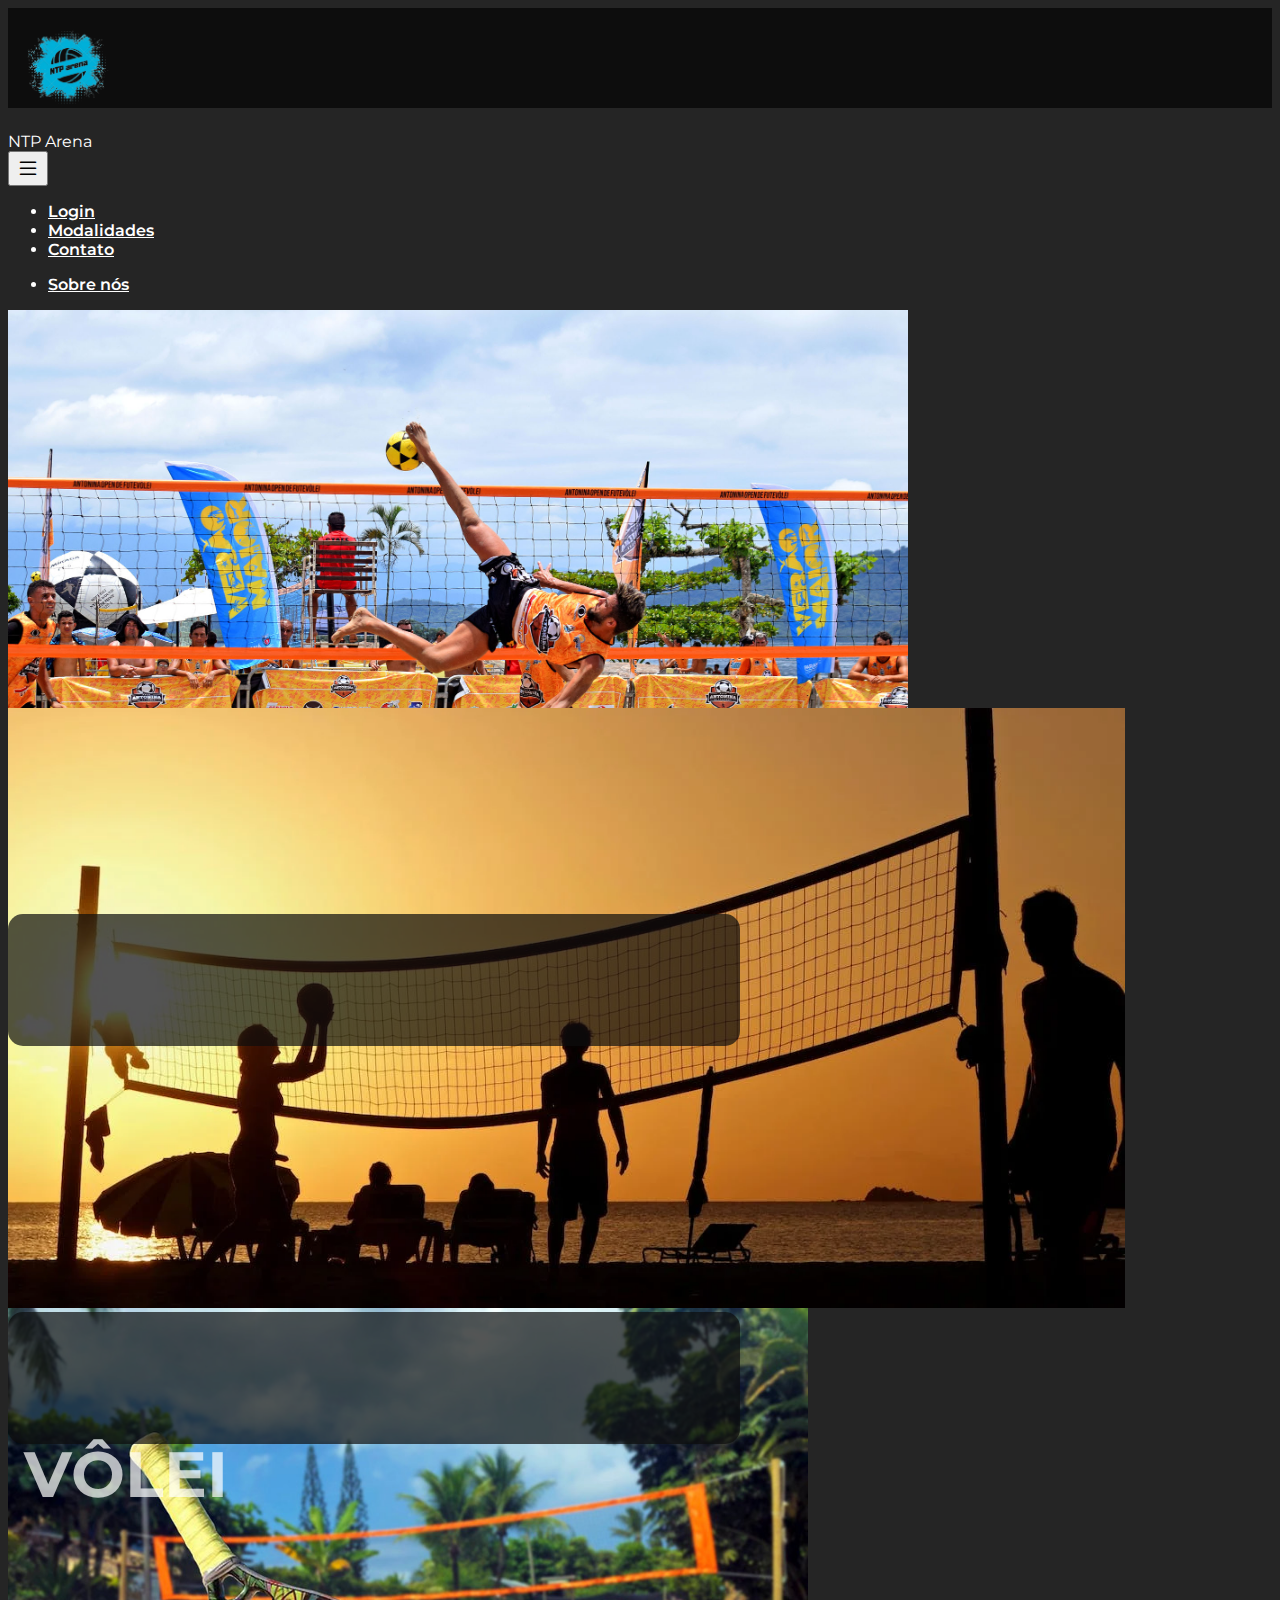
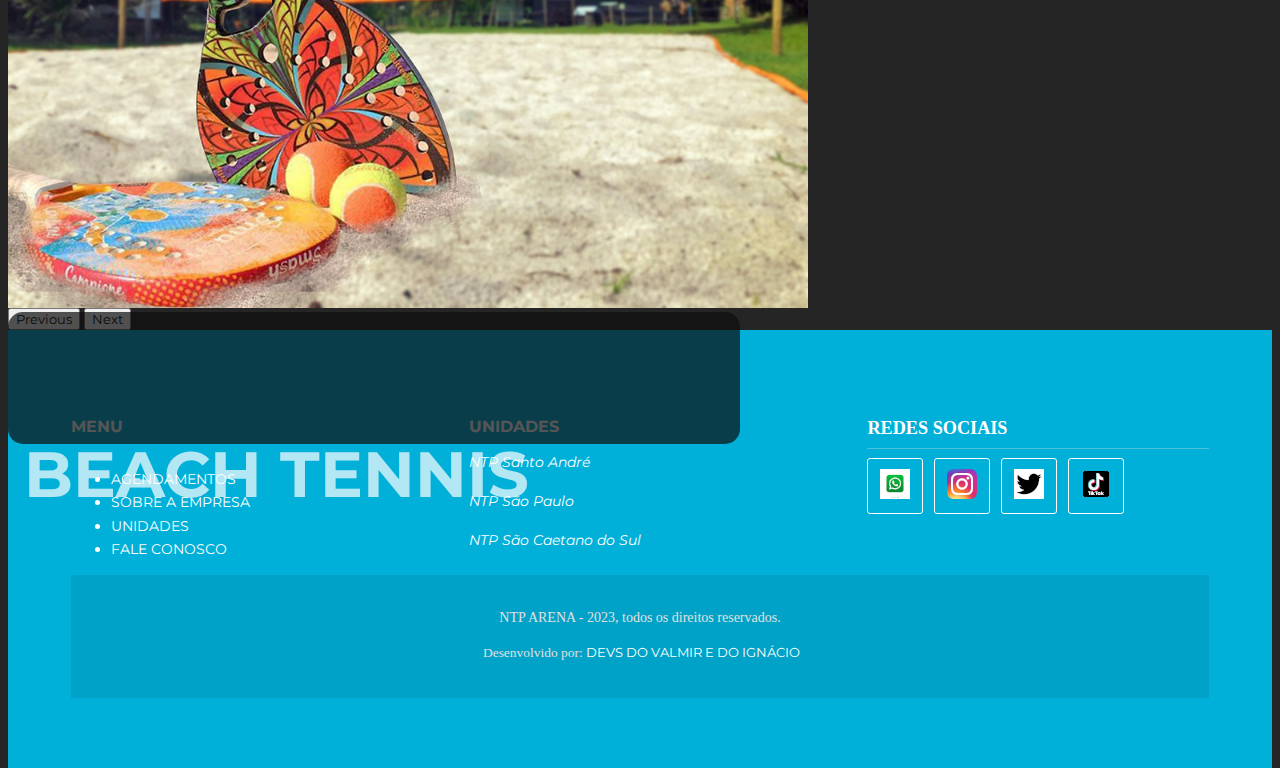
==== commit f3da4e9e: "." ====
--- a/index.html
+++ b/index.html
@@ -34,7 +34,7 @@
   <!-- Primeira Barra de Navegação -->
   <nav class="navbar navbar-expand-lg destaque py-4 px-2 altura" id="navbar">
     
-    <img src="img/logotipo.png" alt="foto" id="cabecalho-img">
+    <img src="img/LOGO ORIGINAL.png" alt="foto" id="cabecalho-img" class="img-cabeçalho">
    
 
     <div class="container">
@@ -46,7 +46,7 @@
   </nav>
 
   <!-- Barra de navegação Inferior -->
-  <nav class="navbar navbar-expand-lg secondary-bg-color p-2" id="bottom-navbar-container">
+  <section class="navbar navbar-expand-lg secondary-bg-color p-2" id="bottom-navbar-container">
     
     <div class="container">
   
@@ -84,9 +84,8 @@
         </li>
       </ul>
     </div>
-  </nav>
-  
-
+  </section>
+   
   <div class="container-fluid" id="banners-container">
     <div id="slider" class="carousel slide" data-bs-ride="carousel">
       <div class="carousel-inner">
@@ -95,10 +94,7 @@
           <img src="img/ftv certo.jpg" class="d-block w-100 img-fluid" alt="...">
           <div class="carousel-caption destaque">
 
-
-           <h5>FUTEVÔLEI</h5>
           </div>
-
         </div>
  
         <div class="carousel-item active">
@@ -126,55 +122,60 @@
         <span class="visually-hidden">Next</span>
       </button>
     </div>
+  </div>
+
+    
+  <!-- FOOTER -->
+  <div class="row">
+    <footer class="main_footer container">
+  
+      <div class="content">
+          <div class="colfooter">
+              
+              <h3>MENU</h3>
+              
+              <ul>
+              
+            <li><a href="#" title="Página Inícial">AGENDAMENTOS</a></li>
+                <li><a href="#" title="Sobre a Empresa">SOBRE A EMPRESA</a></li>
+                <li><a href="#" title="Galeria de Fotos">UNIDADES</a></li>
+                <li><a href="#" title="Fale Conosco">FALE CONOSCO</a></li>
+              
+              </ul>
+          </div><!--Col Footer 1-->        
+          <div class="colfooter">
+              
+              <h3 class="#">UNIDADES</h3>
+              <p><i class="icon icon-mail">NTP Santo André</i> </p>
+              <p><i class="icon icon-phone">NTP São Paulo</i></p>
+              <p><i class="icon icon-whatsapp">NTP São Caetano do Sul</i> </p>
+          </div><!--Col Footer 2-->
+          <div class="colfooter">
+              
+              <h3 class="titleFooter">REDES SOCIAIS</h3>
+              
+              <a href="#" class="botao"><span> <i class="whats"><img src="img/logowhatsapp2.0.png" alt="logo whatsapp"></i> </span></a>            
+              <a href="#" class="botao"><span> <i class="insta"><img src="img/logoinstagram2.0.png" alt="logo instagram"></i> </span></a>            
+              <a href="#" class="botao"><span> <i class="twitter"><img src="img/logotwitter2.0.png" alt="logo twitter"></i> </span></a>            
+              <a href="#" class="botao"><span> <i class="tiktok"><img src="img/logotiktok1.0.png" alt="logo tiktok"></i> </span></a>             
+          </div><!--Col Footer 3-->
+          <!-- <div class="clear"></div>
+      
+      </div><--Contant-->
+      <div class="main_footer_copy">
+          
+          <p class="m-b-footer">NTP ARENA - 2023, todos os direitos reservados. </p> 
+          <p class="by"><i class="icon icon-heart-3"></i> Desenvolvido por:  <a href="#" title="Seu nome">DEVS DO VALMIR E DO IGNÁCIO</a></p>
+      
+      </div>
+  </footer>
+  </div>
+    
+    
+  
 
 
     
-   <!-- FOOTER -->
-    <div class="row">
-      <footer class="main_footer container">
-    
-        <div class="content">
-            <div class="colfooter">
-                
-                <h3>MENU</h3>
-                
-                <ul>
-                
-              <li><a href="#" title="Página Inícial">AGENDAMENTOS</a></li>
-                  <li><a href="#" title="Sobre a Empresa">SOBRE A EMPRESA</a></li>
-                  <li><a href="#" title="Galeria de Fotos">UNIDADES</a></li>
-                  <li><a href="#" title="Fale Conosco">FALE CONOSCO</a></li>
-                
-                </ul>
-            </div><!--Col Footer 1-->        
-            <div class="colfooter">
-               
-               <h3 class="#">UNIDADES</h3>
-               <p><i class="icon icon-mail">NTP Santo André</i> </p>
-               <p><i class="icon icon-phone">NTP São Paulo</i></p>
-               <p><i class="icon icon-whatsapp">NTP São Caetano do Sul</i> </p>
-            </div><!--Col Footer 2-->
-            <div class="colfooter">
-               
-               <h3 class="titleFooter">REDES SOCIAIS</h3>
-                
-               <a href="#" class="botao"><span> <i class="whats"><img src="img/logowhatsapp2.0.png" alt="logo whatsapp"></i> </span></a>            
-               <a href="#" class="botao"><span> <i class="insta"><img src="img/logoinstagram2.0.png" alt="logo instagram"></i> </span></a>            
-               <a href="#" class="botao"><span> <i class="twitter"><img src="img/logotwitter2.0.png" alt="logo twitter"></i> </span></a>            
-               <a href="#" class="botao"><span> <i class="tiktok"><img src="img/logotiktok1.0.png" alt="logo tiktok"></i> </span></a>             
-            </div><!--Col Footer 3-->
-            <!-- <div class="clear"></div>
-        
-        </div><--Contant-->
-        <div class="main_footer_copy">
-            
-            <p class="m-b-footer">NTP ARENA - 2023, todos os direitos reservados. </p> 
-            <p class="by"><i class="icon icon-heart-3"></i> Desenvolvido por:  <a href="#" title="Seu nome">DEVS DO VALMIR E DO IGNÁCIO</a></p>
-        
-        </div>
-    </footer>
-    </div>
-    
   
 </body>
-</html>+</html>
--- a/style.css
+++ b/style.css
@@ -17,7 +17,7 @@
     background-color: #0d0d0d;
 }
 .secondary-bg-color {
-    background-color: #976df2;
+    background-color: #00b0d9;
 }
 .light-bg-color {
     background-color: #fcf5eb;
@@ -43,8 +43,16 @@
 #navbar .navbar-nav {
     flex-direction: row;
     justify-content: flex-end;
-}
-
+
+}
+nav {
+    height: 100px;
+}
+
+.img-cabeçalho{
+    height: 120px;
+    width: 120px;
+}
 /* Define margem a esquerda para os itens da barra de navegação */
 #navbar .navbar-nav {
     margin-left: 1em;
@@ -166,6 +174,7 @@
 
 #bottom-navbar-container .container-fluid{
         border: 5px dotted blue;
+
     }
 
 #bottom-navbar-container a {
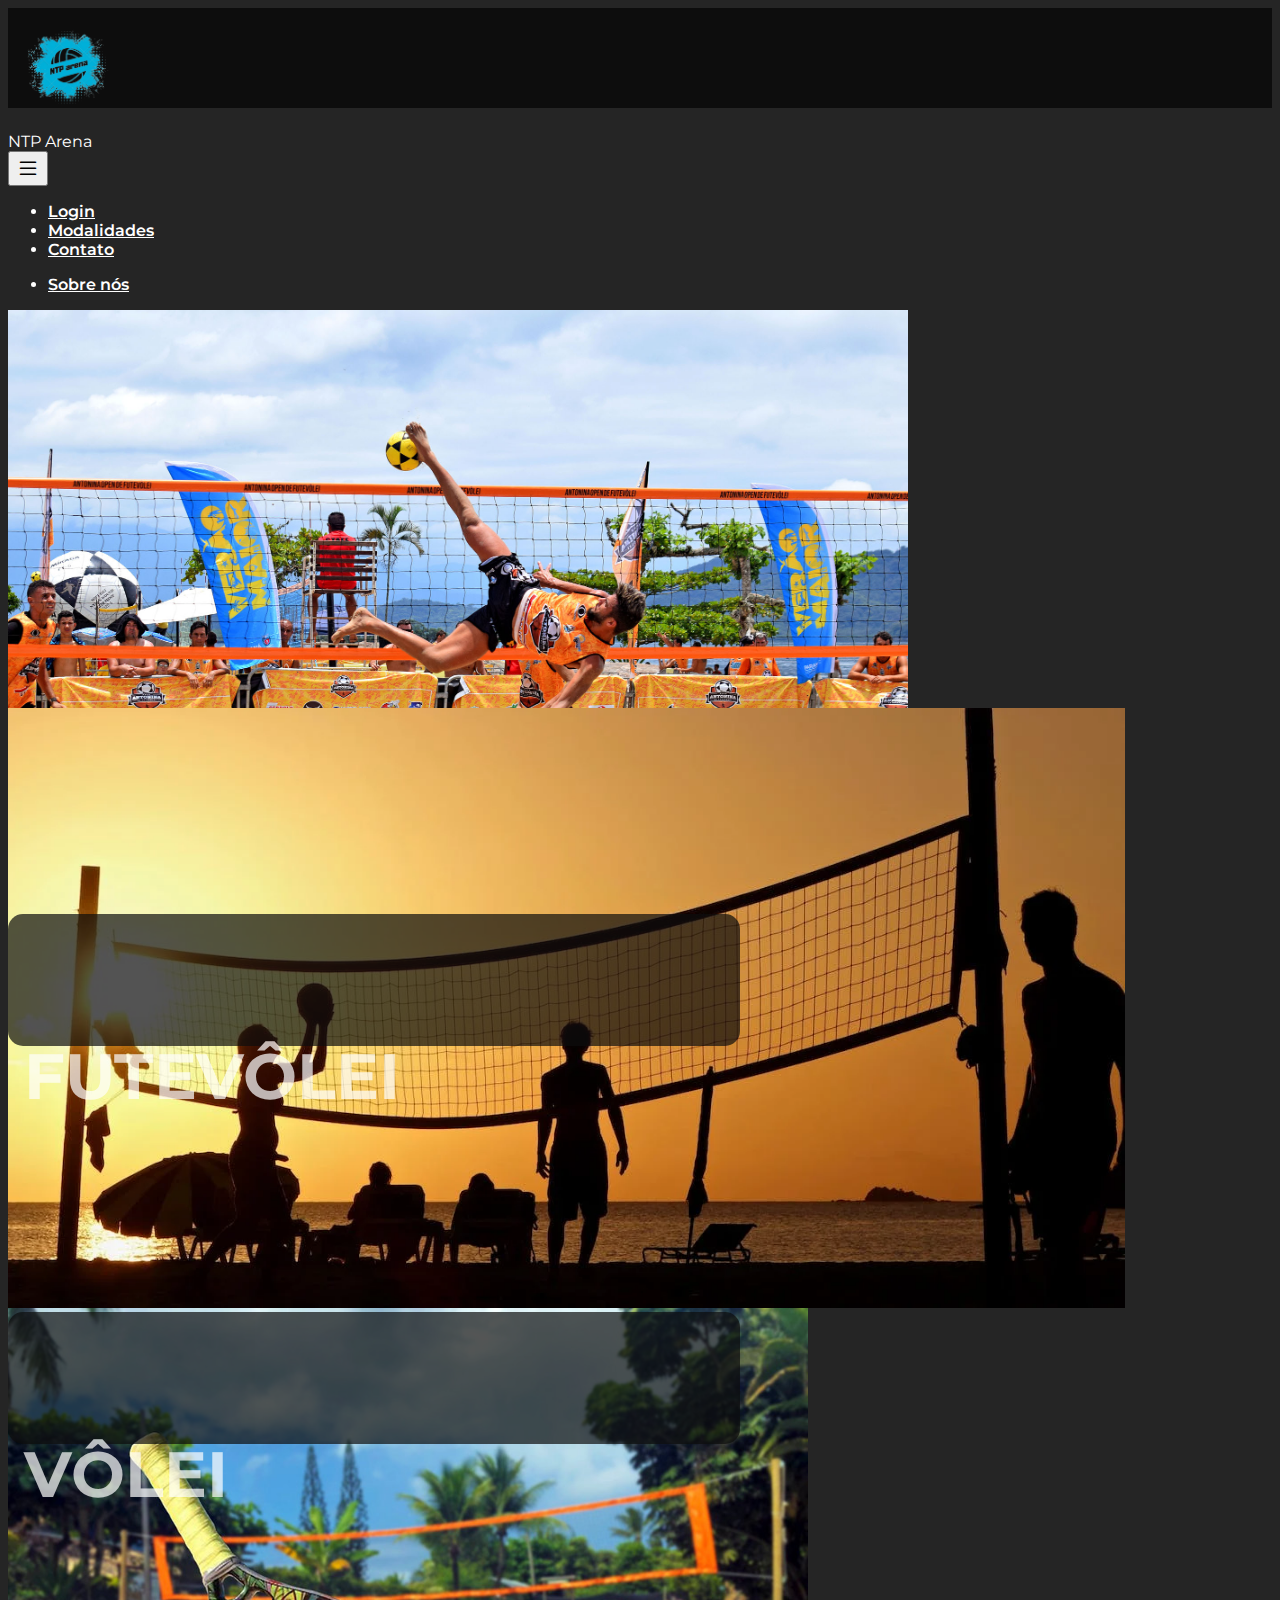
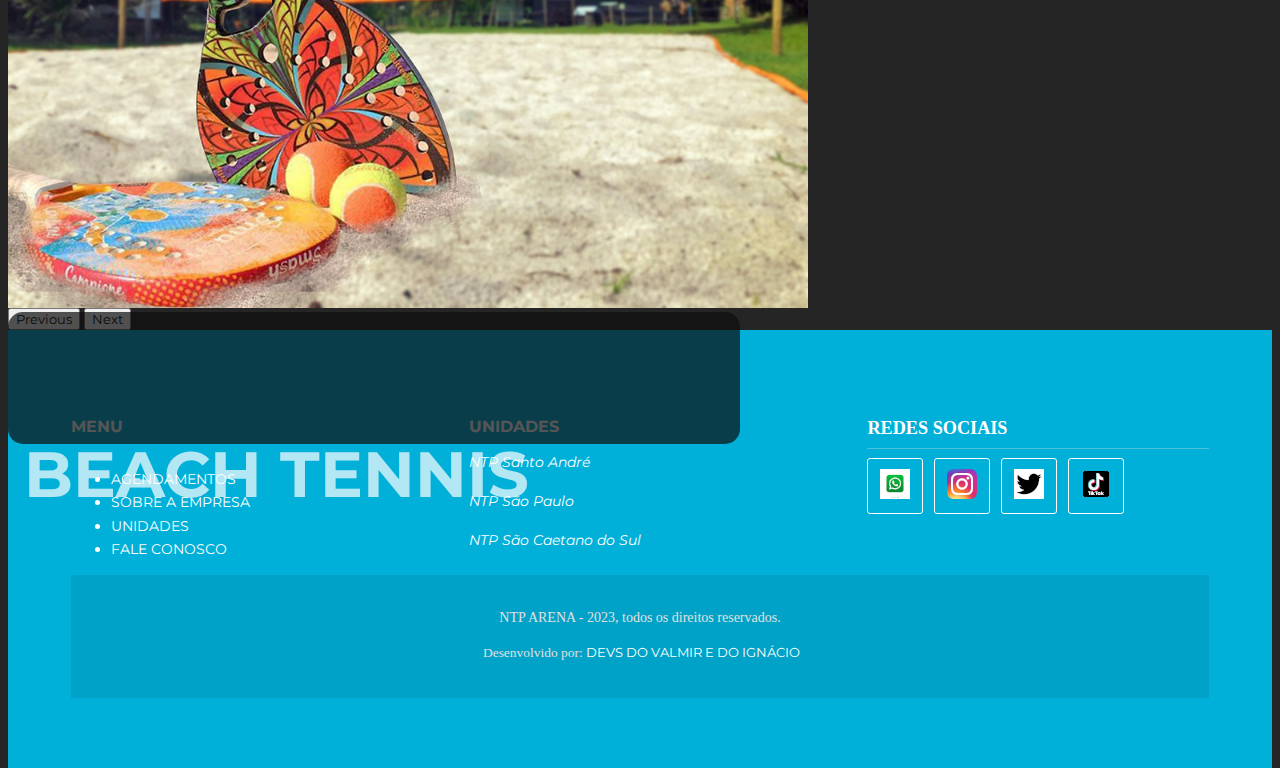
==== commit 7803140f: "Merge branch 'main' of https://github.com/vinilima06/ntparena" ====
--- a/index.html
+++ b/index.html
@@ -93,6 +93,7 @@
         <div class="carousel-item active">
           <img src="img/ftv certo.jpg" class="d-block w-100 img-fluid" alt="...">
           <div class="carousel-caption destaque">
+            <h5>FUTEVÔLEI</h5>
 
           </div>
         </div>
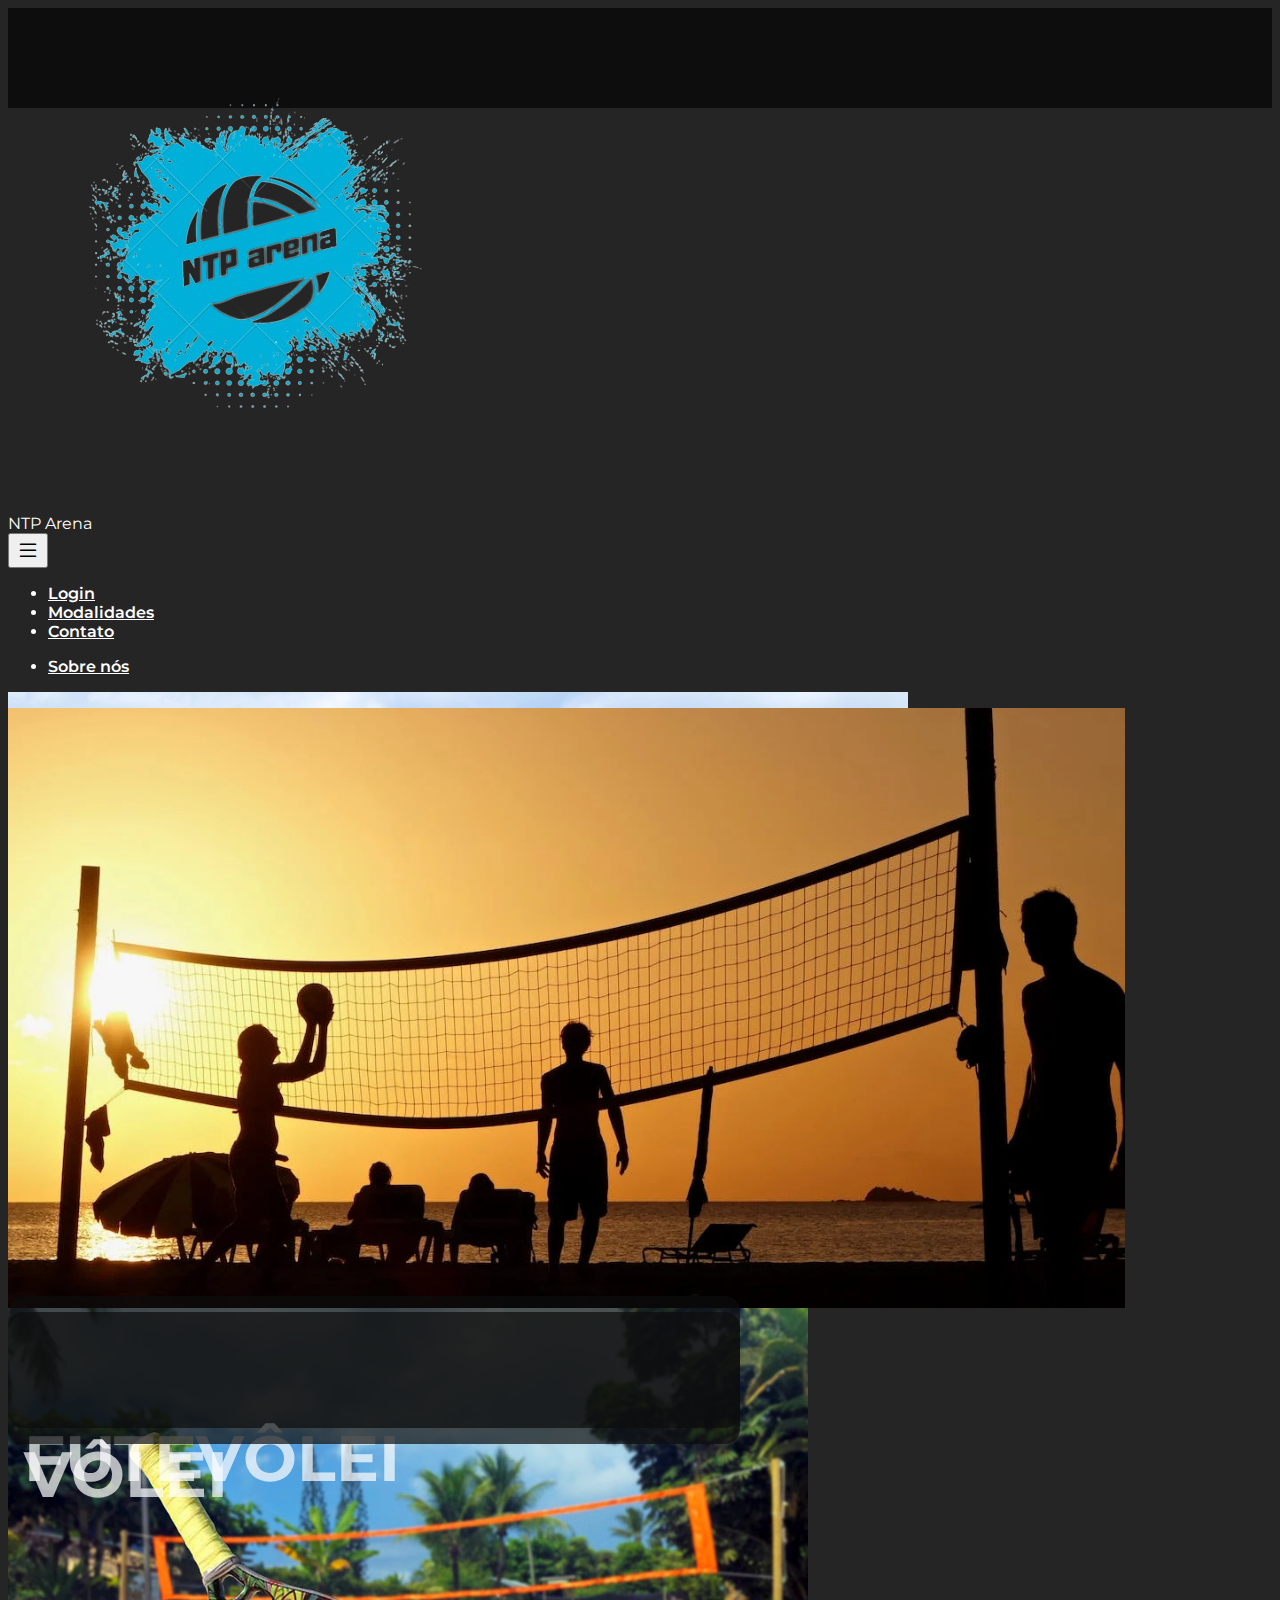
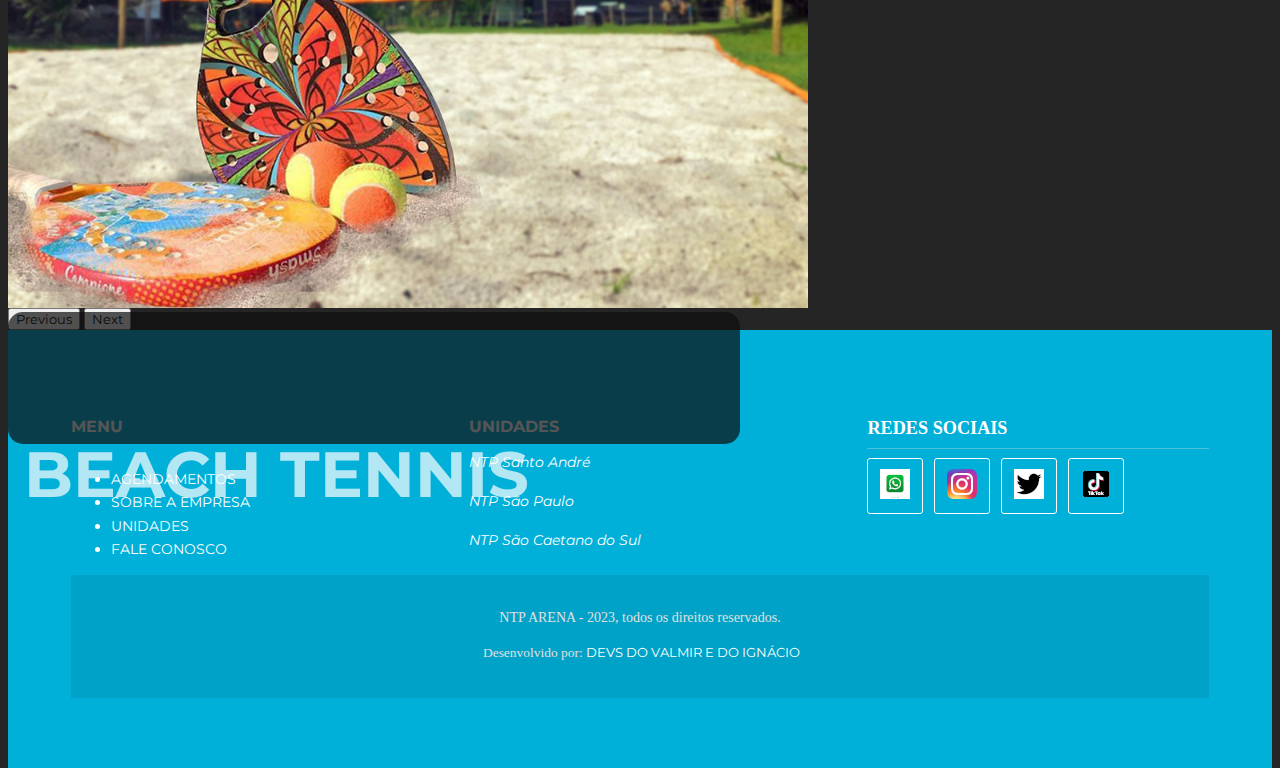
==== commit aa9b4e30: "novo" ====
--- a/index.html
+++ b/index.html
@@ -7,7 +7,7 @@
   <title>NTP Arena</title>
 
   <!-- Favicon -->
-  <link rel="shortcut icon" href="img/favicon.ico" type="image/x-icon">
+  <link rel="shortcut icon" href="img/LOGO ORIGINAL.png" type="image/x-icon">
 
   <!-- Google fonts -->
   <link rel="preconnect" href="https://fonts.googleapis.com">
@@ -70,7 +70,7 @@
           </a>
         </li>
         <li class="nav-item sobre">
-          <a class="nav-link" href="#">
+          <a class="nav-link" href="">
             Contato
           </a>
         </li>
@@ -78,7 +78,7 @@
       
       <ul class="navbar-nav mb-2 mb-lg-0 collapse navbar-collapse justify-content-end" id="bottom-navbar">
         <li class="nav-item sobre">
-          <a class="nav-link" href="#">
+          <a class="nav-link" href="sobre.html">
             Sobre nós
           </a>
         </li>
--- a/style.css
+++ b/style.css
@@ -49,10 +49,6 @@
     height: 100px;
 }
 
-.img-cabeçalho{
-    height: 120px;
-    width: 120px;
-}
 /* Define margem a esquerda para os itens da barra de navegação */
 #navbar .navbar-nav {
     margin-left: 1em;
@@ -819,7 +815,7 @@
       -o-transition: all .7s cubic-bezier(0.77, 0, 0.175, 1);
       -webkit-transition: all .7s cubic-bezier(0.77, 0, 0.175, 1);
       transition: all .7s cubic-bezier(0.77, 0, 0.175, 1);
-      box-shadow:2px 0px 14px rgba(0,0,0,.6);
+      box-shadow:2px 0px 14px rgba(8, 143, 188, 0.6);
   } 
   .botao::after {
    
@@ -840,7 +836,7 @@
       -moz-transition: all .4s cubic-bezier(.2,.95,.57,.99);
       -o-transition: all .4s cubic-bezier(.2,.95,.57,.99);
       transition: all .4s cubic-bezier(.2,.95,.57,.99);
-      box-shadow: 2px 0px 14px rgba(0,0,0,.6);
+      box-shadow: 2px 0px 14px rgba(8, 143, 188, 0.6);
   }
   .botao:hover::before, .botao:hover::before{
      
